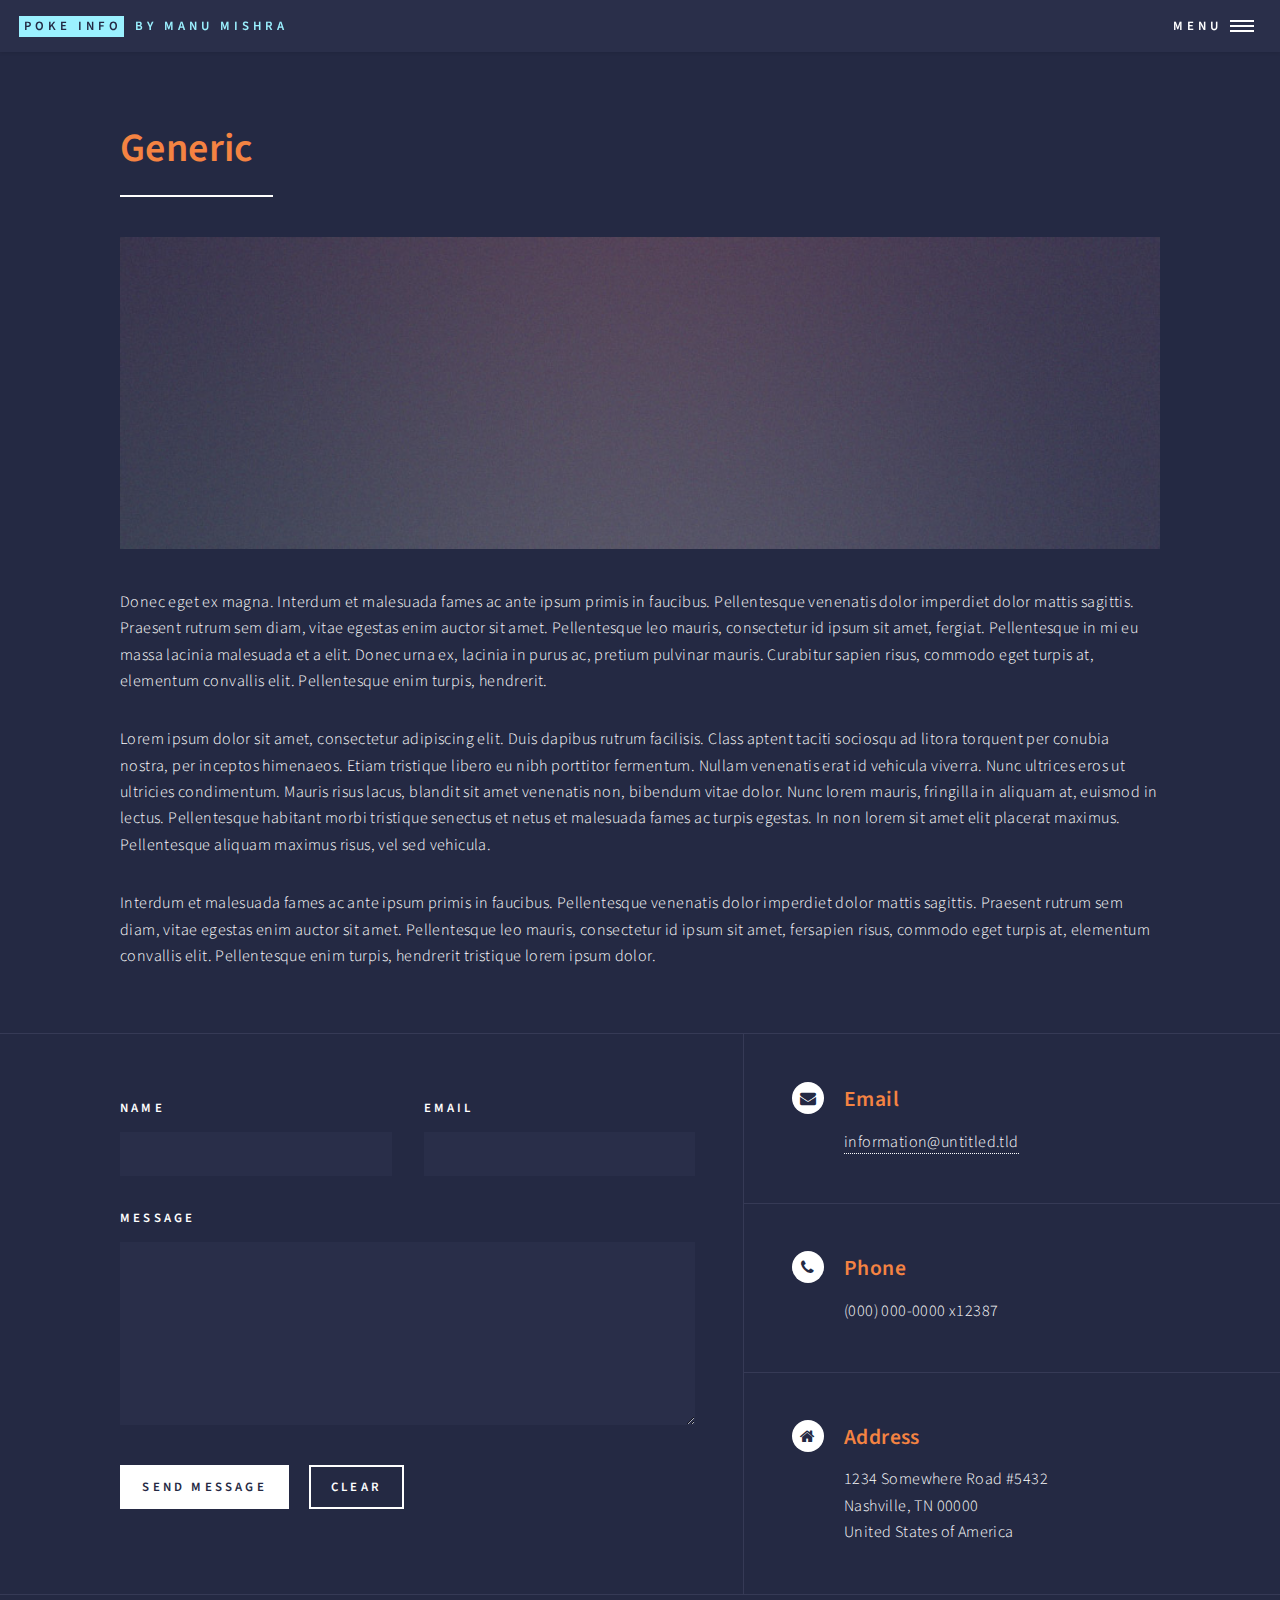
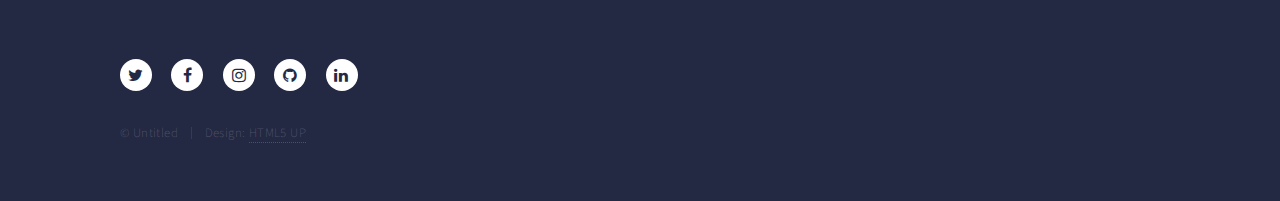
==== generic.html @ 034d0edd "first upload" ====
<!DOCTYPE HTML>
<!--
	Forty by HTML5 UP
	html5up.net | @ajlkn
	Free for personal and commercial use under the CCA 3.0 license (html5up.net/license)
-->
<html>
	<head>
		<title>Articuno - Poke Info by Manu Mishra</title>
		<meta charset="utf-8" />
		<meta name="viewport" content="width=device-width, initial-scale=1, user-scalable=no" />
		<!--[if lte IE 8]><script src="assets/js/ie/html5shiv.js"></script><![endif]-->
		<link rel="stylesheet" href="assets/css/main.css" />
		<!--[if lte IE 9]><link rel="stylesheet" href="assets/css/ie9.css" /><![endif]-->
		<!--[if lte IE 8]><link rel="stylesheet" href="assets/css/ie8.css" /><![endif]-->
	</head>
	<body>

		<!-- Wrapper -->
			<div id="wrapper">

				<!-- Header -->
					<header id="header">
						<a href="index.html" class="logo"><strong>Poke Info</strong> <span>by Manu Mishra</span></a>
						<nav>
							<a href="#menu">Menu</a>
						</nav>
					</header>

				<!-- Menu -->
					<nav id="menu">
						<ul class="links">
							<li><a href="index.html">Home</a></li>
							<li><a href="landing.html">Strength Facts and Abilities</a></li>
							<li><a href="generic.html">Articuno's Info</a></li>
							<li><a href="elements.html">Elements</a></li>
						</ul>
						<ul class="actions vertical">
							<li><a href="#" class="button special fit">Get Started</a></li>
							<li><a href="#" class="button fit">Log In</a></li>
						</ul>
					</nav>

				<!-- Main -->
					<div id="main" class="alt">

						<!-- One -->
							<section id="one">
								<div class="inner">
									<header class="major">
										<h1>Generic</h1>
									</header>
									<span class="image main"><img src="images/pic11.jpg" alt="" /></span>
									<p>Donec eget ex magna. Interdum et malesuada fames ac ante ipsum primis in faucibus. Pellentesque venenatis dolor imperdiet dolor mattis sagittis. Praesent rutrum sem diam, vitae egestas enim auctor sit amet. Pellentesque leo mauris, consectetur id ipsum sit amet, fergiat. Pellentesque in mi eu massa lacinia malesuada et a elit. Donec urna ex, lacinia in purus ac, pretium pulvinar mauris. Curabitur sapien risus, commodo eget turpis at, elementum convallis elit. Pellentesque enim turpis, hendrerit.</p>
									<p>Lorem ipsum dolor sit amet, consectetur adipiscing elit. Duis dapibus rutrum facilisis. Class aptent taciti sociosqu ad litora torquent per conubia nostra, per inceptos himenaeos. Etiam tristique libero eu nibh porttitor fermentum. Nullam venenatis erat id vehicula viverra. Nunc ultrices eros ut ultricies condimentum. Mauris risus lacus, blandit sit amet venenatis non, bibendum vitae dolor. Nunc lorem mauris, fringilla in aliquam at, euismod in lectus. Pellentesque habitant morbi tristique senectus et netus et malesuada fames ac turpis egestas. In non lorem sit amet elit placerat maximus. Pellentesque aliquam maximus risus, vel sed vehicula.</p>
									<p>Interdum et malesuada fames ac ante ipsum primis in faucibus. Pellentesque venenatis dolor imperdiet dolor mattis sagittis. Praesent rutrum sem diam, vitae egestas enim auctor sit amet. Pellentesque leo mauris, consectetur id ipsum sit amet, fersapien risus, commodo eget turpis at, elementum convallis elit. Pellentesque enim turpis, hendrerit tristique lorem ipsum dolor.</p>
								</div>
							</section>

					</div>

				<!-- Contact -->
					<section id="contact">
						<div class="inner">
							<section>
								<form method="post" action="#">
									<div class="field half first">
										<label for="name">Name</label>
										<input type="text" name="name" id="name" />
									</div>
									<div class="field half">
										<label for="email">Email</label>
										<input type="text" name="email" id="email" />
									</div>
									<div class="field">
										<label for="message">Message</label>
										<textarea name="message" id="message" rows="6"></textarea>
									</div>
									<ul class="actions">
										<li><input type="submit" value="Send Message" class="special" /></li>
										<li><input type="reset" value="Clear" /></li>
									</ul>
								</form>
							</section>
							<section class="split">
								<section>
									<div class="contact-method">
										<span class="icon alt fa-envelope"></span>
										<h3>Email</h3>
										<a href="#">information@untitled.tld</a>
									</div>
								</section>
								<section>
									<div class="contact-method">
										<span class="icon alt fa-phone"></span>
										<h3>Phone</h3>
										<span>(000) 000-0000 x12387</span>
									</div>
								</section>
								<section>
									<div class="contact-method">
										<span class="icon alt fa-home"></span>
										<h3>Address</h3>
										<span>1234 Somewhere Road #5432<br />
										Nashville, TN 00000<br />
										United States of America</span>
									</div>
								</section>
							</section>
						</div>
					</section>

				<!-- Footer -->
					<footer id="footer">
						<div class="inner">
							<ul class="icons">
								<li><a href="#" class="icon alt fa-twitter"><span class="label">Twitter</span></a></li>
								<li><a href="#" class="icon alt fa-facebook"><span class="label">Facebook</span></a></li>
								<li><a href="#" class="icon alt fa-instagram"><span class="label">Instagram</span></a></li>
								<li><a href="#" class="icon alt fa-github"><span class="label">GitHub</span></a></li>
								<li><a href="#" class="icon alt fa-linkedin"><span class="label">LinkedIn</span></a></li>
							</ul>
							<ul class="copyright">
								<li>&copy; Untitled</li><li>Design: <a href="https://html5up.net">HTML5 UP</a></li>
							</ul>
						</div>
					</footer>

			</div>

		<!-- Scripts -->
			<script src="assets/js/jquery.min.js"></script>
			<script src="assets/js/jquery.scrolly.min.js"></script>
			<script src="assets/js/jquery.scrollex.min.js"></script>
			<script src="assets/js/skel.min.js"></script>
			<script src="assets/js/util.js"></script>
			<!--[if lte IE 8]><script src="assets/js/ie/respond.min.js"></script><![endif]-->
			<script src="assets/js/main.js"></script>

	</body>
</html>
---- assets/css/main.css ----
@import url(font-awesome.min.css);
@import url("https://fonts.googleapis.com/css?family=Source+Sans+Pro:300,300italic,600,600italic");

@import url('https://fonts.googleapis.com/css?family=Lobster');


/*
	Forty by HTML5 UP
	html5up.net | @ajlkn
	Free for personal and commercial use under the CCA 3.0 license (html5up.net/license)
*/

/* Reset */

	html, body, div, span, applet, object, iframe, h1, h2, h3, h4, h5, h6, p, blockquote, pre, a, abbr, acronym, address, big, cite, code, del, dfn, em, img, ins, kbd, q, s, samp, small, strike, strong, sub, sup, tt, var, b, u, i, center, dl, dt, dd, ol, ul, li, fieldset, form, label, legend, table, caption, tbody, tfoot, thead, tr, th, td, article, aside, canvas, details, embed, figure, figcaption, footer, header, hgroup, menu, nav, output, ruby, section, summary, time, mark, audio, video {
		margin: 0;
		padding: 0;
		border: 0;
		font-size: 100%;
		font: inherit;
		vertical-align: baseline;
	}

	article, aside, details, figcaption, figure, footer, header, hgroup, menu, nav, section {
		display: block;
	}

	body {
		line-height: 1;
	}

	ol, ul {
		list-style: none;
	}

	blockquote, q {
		quotes: none;
	}

	blockquote:before, blockquote:after, q:before, q:after {
		content: '';
		content: none;
	}

	table {
		border-collapse: collapse;
		border-spacing: 0;
	}

	body {
		-webkit-text-size-adjust: none;
	}

/* Box Model */

	*, *:before, *:after {
		-moz-box-sizing: border-box;
		-webkit-box-sizing: border-box;
		box-sizing: border-box;
	}

/* Grid */

	.row {
		border-bottom: solid 1px transparent;
		-moz-box-sizing: border-box;
		-webkit-box-sizing: border-box;
		box-sizing: border-box;
	}

	.row > * {
		float: left;
		-moz-box-sizing: border-box;
		-webkit-box-sizing: border-box;
		box-sizing: border-box;
	}

	.row:after, .row:before {
		content: '';
		display: block;
		clear: both;
		height: 0;
	}

	.row.uniform > * > :first-child {
		margin-top: 0;
	}

	.row.uniform > * > :last-child {
		margin-bottom: 0;
	}

	.row.\30 \25 > * {
		padding: 0 0 0 0em;
	}

	.row.\30 \25 {
		margin: 0 0 -1px 0em;
	}

	.row.uniform.\30 \25 > * {
		padding: 0em 0 0 0em;
	}

	.row.uniform.\30 \25 {
		margin: 0em 0 -1px 0em;
	}

	.row > * {
		padding: 0 0 0 2em;
	}

	.row {
		margin: 0 0 -1px -2em;
	}

	.row.uniform > * {
		padding: 2em 0 0 2em;
	}

	.row.uniform {
		margin: -2em 0 -1px -2em;
	}

	.row.\32 00\25 > * {
		padding: 0 0 0 4em;
	}

	.row.\32 00\25 {
		margin: 0 0 -1px -4em;
	}

	.row.uniform.\32 00\25 > * {
		padding: 4em 0 0 4em;
	}

	.row.uniform.\32 00\25 {
		margin: -4em 0 -1px -4em;
	}

	.row.\31 50\25 > * {
		padding: 0 0 0 3em;
	}

	.row.\31 50\25 {
		margin: 0 0 -1px -3em;
	}

	.row.uniform.\31 50\25 > * {
		padding: 3em 0 0 3em;
	}

	.row.uniform.\31 50\25 {
		margin: -3em 0 -1px -3em;
	}

	.row.\35 0\25 > * {
		padding: 0 0 0 1em;
	}

	.row.\35 0\25 {
		margin: 0 0 -1px -1em;
	}

	.row.uniform.\35 0\25 > * {
		padding: 1em 0 0 1em;
	}

	.row.uniform.\35 0\25 {
		margin: -1em 0 -1px -1em;
	}

	.row.\32 5\25 > * {
		padding: 0 0 0 0.5em;
	}

	.row.\32 5\25 {
		margin: 0 0 -1px -0.5em;
	}

	.row.uniform.\32 5\25 > * {
		padding: 0.5em 0 0 0.5em;
	}

	.row.uniform.\32 5\25 {
		margin: -0.5em 0 -1px -0.5em;
	}

	.\31 2u, .\31 2u\24 {
		width: 100%;
		clear: none;
		margin-left: 0;
	}

	.\31 1u, .\31 1u\24 {
		width: 91.6666666667%;
		clear: none;
		margin-left: 0;
	}

	.\31 0u, .\31 0u\24 {
		width: 83.3333333333%;
		clear: none;
		margin-left: 0;
	}

	.\39 u, .\39 u\24 {
		width: 75%;
		clear: none;
		margin-left: 0;
	}

	.\38 u, .\38 u\24 {
		width: 66.6666666667%;
		clear: none;
		margin-left: 0;
	}

	.\37 u, .\37 u\24 {
		width: 58.3333333333%;
		clear: none;
		margin-left: 0;
	}

	.\36 u, .\36 u\24 {
		width: 50%;
		clear: none;
		margin-left: 0;
	}

	.\35 u, .\35 u\24 {
		width: 41.6666666667%;
		clear: none;
		margin-left: 0;
	}

	.\34 u, .\34 u\24 {
		width: 33.3333333333%;
		clear: none;
		margin-left: 0;
	}

	.\33 u, .\33 u\24 {
		width: 25%;
		clear: none;
		margin-left: 0;
	}

	.\32 u, .\32 u\24 {
		width: 16.6666666667%;
		clear: none;
		margin-left: 0;
	}

	.\31 u, .\31 u\24 {
		width: 8.3333333333%;
		clear: none;
		margin-left: 0;
	}

	.\31 2u\24 + *,
	.\31 1u\24 + *,
	.\31 0u\24 + *,
	.\39 u\24 + *,
	.\38 u\24 + *,
	.\37 u\24 + *,
	.\36 u\24 + *,
	.\35 u\24 + *,
	.\34 u\24 + *,
	.\33 u\24 + *,
	.\32 u\24 + *,
	.\31 u\24 + * {
		clear: left;
	}

	.\-11u {
		margin-left: 91.66667%;
	}

	.\-10u {
		margin-left: 83.33333%;
	}

	.\-9u {
		margin-left: 75%;
	}

	.\-8u {
		margin-left: 66.66667%;
	}

	.\-7u {
		margin-left: 58.33333%;
	}

	.\-6u {
		margin-left: 50%;
	}

	.\-5u {
		margin-left: 41.66667%;
	}

	.\-4u {
		margin-left: 33.33333%;
	}

	.\-3u {
		margin-left: 25%;
	}

	.\-2u {
		margin-left: 16.66667%;
	}

	.\-1u {
		margin-left: 8.33333%;
	}

	@media screen and (max-width: 1680px) {

		.row > * {
			padding: 0 0 0 2em;
		}

		.row {
			margin: 0 0 -1px -2em;
		}

		.row.uniform > * {
			padding: 2em 0 0 2em;
		}

		.row.uniform {
			margin: -2em 0 -1px -2em;
		}

		.row.\32 00\25 > * {
			padding: 0 0 0 4em;
		}

		.row.\32 00\25 {
			margin: 0 0 -1px -4em;
		}

		.row.uniform.\32 00\25 > * {
			padding: 4em 0 0 4em;
		}

		.row.uniform.\32 00\25 {
			margin: -4em 0 -1px -4em;
		}

		.row.\31 50\25 > * {
			padding: 0 0 0 3em;
		}

		.row.\31 50\25 {
			margin: 0 0 -1px -3em;
		}

		.row.uniform.\31 50\25 > * {
			padding: 3em 0 0 3em;
		}

		.row.uniform.\31 50\25 {
			margin: -3em 0 -1px -3em;
		}

		.row.\35 0\25 > * {
			padding: 0 0 0 1em;
		}

		.row.\35 0\25 {
			margin: 0 0 -1px -1em;
		}

		.row.uniform.\35 0\25 > * {
			padding: 1em 0 0 1em;
		}

		.row.uniform.\35 0\25 {
			margin: -1em 0 -1px -1em;
		}

		.row.\32 5\25 > * {
			padding: 0 0 0 0.5em;
		}

		.row.\32 5\25 {
			margin: 0 0 -1px -0.5em;
		}

		.row.uniform.\32 5\25 > * {
			padding: 0.5em 0 0 0.5em;
		}

		.row.uniform.\32 5\25 {
			margin: -0.5em 0 -1px -0.5em;
		}

		.\31 2u\28xlarge\29, .\31 2u\24\28xlarge\29 {
			width: 100%;
			clear: none;
			margin-left: 0;
		}

		.\31 1u\28xlarge\29, .\31 1u\24\28xlarge\29 {
			width: 91.6666666667%;
			clear: none;
			margin-left: 0;
		}

		.\31 0u\28xlarge\29, .\31 0u\24\28xlarge\29 {
			width: 83.3333333333%;
			clear: none;
			margin-left: 0;
		}

		.\39 u\28xlarge\29, .\39 u\24\28xlarge\29 {
			width: 75%;
			clear: none;
			margin-left: 0;
		}

		.\38 u\28xlarge\29, .\38 u\24\28xlarge\29 {
			width: 66.6666666667%;
			clear: none;
			margin-left: 0;
		}

		.\37 u\28xlarge\29, .\37 u\24\28xlarge\29 {
			width: 58.3333333333%;
			clear: none;
			margin-left: 0;
		}

		.\36 u\28xlarge\29, .\36 u\24\28xlarge\29 {
			width: 50%;
			clear: none;
			margin-left: 0;
		}

		.\35 u\28xlarge\29, .\35 u\24\28xlarge\29 {
			width: 41.6666666667%;
			clear: none;
			margin-left: 0;
		}

		.\34 u\28xlarge\29, .\34 u\24\28xlarge\29 {
			width: 33.3333333333%;
			clear: none;
			margin-left: 0;
		}

		.\33 u\28xlarge\29, .\33 u\24\28xlarge\29 {
			width: 25%;
			clear: none;
			margin-left: 0;
		}

		.\32 u\28xlarge\29, .\32 u\24\28xlarge\29 {
			width: 16.6666666667%;
			clear: none;
			margin-left: 0;
		}

		.\31 u\28xlarge\29, .\31 u\24\28xlarge\29 {
			width: 8.3333333333%;
			clear: none;
			margin-left: 0;
		}

		.\31 2u\24\28xlarge\29 + *,
		.\31 1u\24\28xlarge\29 + *,
		.\31 0u\24\28xlarge\29 + *,
		.\39 u\24\28xlarge\29 + *,
		.\38 u\24\28xlarge\29 + *,
		.\37 u\24\28xlarge\29 + *,
		.\36 u\24\28xlarge\29 + *,
		.\35 u\24\28xlarge\29 + *,
		.\34 u\24\28xlarge\29 + *,
		.\33 u\24\28xlarge\29 + *,
		.\32 u\24\28xlarge\29 + *,
		.\31 u\24\28xlarge\29 + * {
			clear: left;
		}

		.\-11u\28xlarge\29 {
			margin-left: 91.66667%;
		}

		.\-10u\28xlarge\29 {
			margin-left: 83.33333%;
		}

		.\-9u\28xlarge\29 {
			margin-left: 75%;
		}

		.\-8u\28xlarge\29 {
			margin-left: 66.66667%;
		}

		.\-7u\28xlarge\29 {
			margin-left: 58.33333%;
		}

		.\-6u\28xlarge\29 {
			margin-left: 50%;
		}

		.\-5u\28xlarge\29 {
			margin-left: 41.66667%;
		}

		.\-4u\28xlarge\29 {
			margin-left: 33.33333%;
		}

		.\-3u\28xlarge\29 {
			margin-left: 25%;
		}

		.\-2u\28xlarge\29 {
			margin-left: 16.66667%;
		}

		.\-1u\28xlarge\29 {
			margin-left: 8.33333%;
		}

	}

	@media screen and (max-width: 1280px) {

		.row > * {
			padding: 0 0 0 1.5em;
		}

		.row {
			margin: 0 0 -1px -1.5em;
		}

		.row.uniform > * {
			padding: 1.5em 0 0 1.5em;
		}

		.row.uniform {
			margin: -1.5em 0 -1px -1.5em;
		}

		.row.\32 00\25 > * {
			padding: 0 0 0 3em;
		}

		.row.\32 00\25 {
			margin: 0 0 -1px -3em;
		}

		.row.uniform.\32 00\25 > * {
			padding: 3em 0 0 3em;
		}

		.row.uniform.\32 00\25 {
			margin: -3em 0 -1px -3em;
		}

		.row.\31 50\25 > * {
			padding: 0 0 0 2.25em;
		}

		.row.\31 50\25 {
			margin: 0 0 -1px -2.25em;
		}

		.row.uniform.\31 50\25 > * {
			padding: 2.25em 0 0 2.25em;
		}

		.row.uniform.\31 50\25 {
			margin: -2.25em 0 -1px -2.25em;
		}

		.row.\35 0\25 > * {
			padding: 0 0 0 0.75em;
		}

		.row.\35 0\25 {
			margin: 0 0 -1px -0.75em;
		}

		.row.uniform.\35 0\25 > * {
			padding: 0.75em 0 0 0.75em;
		}

		.row.uniform.\35 0\25 {
			margin: -0.75em 0 -1px -0.75em;
		}

		.row.\32 5\25 > * {
			padding: 0 0 0 0.375em;
		}

		.row.\32 5\25 {
			margin: 0 0 -1px -0.375em;
		}

		.row.uniform.\32 5\25 > * {
			padding: 0.375em 0 0 0.375em;
		}

		.row.uniform.\32 5\25 {
			margin: -0.375em 0 -1px -0.375em;
		}

		.\31 2u\28large\29, .\31 2u\24\28large\29 {
			width: 100%;
			clear: none;
			margin-left: 0;
		}

		.\31 1u\28large\29, .\31 1u\24\28large\29 {
			width: 91.6666666667%;
			clear: none;
			margin-left: 0;
		}

		.\31 0u\28large\29, .\31 0u\24\28large\29 {
			width: 83.3333333333%;
			clear: none;
			margin-left: 0;
		}

		.\39 u\28large\29, .\39 u\24\28large\29 {
			width: 75%;
			clear: none;
			margin-left: 0;
		}

		.\38 u\28large\29, .\38 u\24\28large\29 {
			width: 66.6666666667%;
			clear: none;
			margin-left: 0;
		}

		.\37 u\28large\29, .\37 u\24\28large\29 {
			width: 58.3333333333%;
			clear: none;
			margin-left: 0;
		}

		.\36 u\28large\29, .\36 u\24\28large\29 {
			width: 50%;
			clear: none;
			margin-left: 0;
		}

		.\35 u\28large\29, .\35 u\24\28large\29 {
			width: 41.6666666667%;
			clear: none;
			margin-left: 0;
		}

		.\34 u\28large\29, .\34 u\24\28large\29 {
			width: 33.3333333333%;
			clear: none;
			margin-left: 0;
		}

		.\33 u\28large\29, .\33 u\24\28large\29 {
			width: 25%;
			clear: none;
			margin-left: 0;
		}

		.\32 u\28large\29, .\32 u\24\28large\29 {
			width: 16.6666666667%;
			clear: none;
			margin-left: 0;
		}

		.\31 u\28large\29, .\31 u\24\28large\29 {
			width: 8.3333333333%;
			clear: none;
			margin-left: 0;
		}

		.\31 2u\24\28large\29 + *,
		.\31 1u\24\28large\29 + *,
		.\31 0u\24\28large\29 + *,
		.\39 u\24\28large\29 + *,
		.\38 u\24\28large\29 + *,
		.\37 u\24\28large\29 + *,
		.\36 u\24\28large\29 + *,
		.\35 u\24\28large\29 + *,
		.\34 u\24\28large\29 + *,
		.\33 u\24\28large\29 + *,
		.\32 u\24\28large\29 + *,
		.\31 u\24\28large\29 + * {
			clear: left;
		}

		.\-11u\28large\29 {
			margin-left: 91.66667%;
		}

		.\-10u\28large\29 {
			margin-left: 83.33333%;
		}

		.\-9u\28large\29 {
			margin-left: 75%;
		}

		.\-8u\28large\29 {
			margin-left: 66.66667%;
		}

		.\-7u\28large\29 {
			margin-left: 58.33333%;
		}

		.\-6u\28large\29 {
			margin-left: 50%;
		}

		.\-5u\28large\29 {
			margin-left: 41.66667%;
		}

		.\-4u\28large\29 {
			margin-left: 33.33333%;
		}

		.\-3u\28large\29 {
			margin-left: 25%;
		}

		.\-2u\28large\29 {
			margin-left: 16.66667%;
		}

		.\-1u\28large\29 {
			margin-left: 8.33333%;
		}

	}

	@media screen and (max-width: 980px) {

		.row > * {
			padding: 0 0 0 1.5em;
		}

		.row {
			margin: 0 0 -1px -1.5em;
		}

		.row.uniform > * {
			padding: 1.5em 0 0 1.5em;
		}

		.row.uniform {
			margin: -1.5em 0 -1px -1.5em;
		}

		.row.\32 00\25 > * {
			padding: 0 0 0 3em;
		}

		.row.\32 00\25 {
			margin: 0 0 -1px -3em;
		}

		.row.uniform.\32 00\25 > * {
			padding: 3em 0 0 3em;
		}

		.row.uniform.\32 00\25 {
			margin: -3em 0 -1px -3em;
		}

		.row.\31 50\25 > * {
			padding: 0 0 0 2.25em;
		}

		.row.\31 50\25 {
			margin: 0 0 -1px -2.25em;
		}

		.row.uniform.\31 50\25 > * {
			padding: 2.25em 0 0 2.25em;
		}

		.row.uniform.\31 50\25 {
			margin: -2.25em 0 -1px -2.25em;
		}

		.row.\35 0\25 > * {
			padding: 0 0 0 0.75em;
		}

		.row.\35 0\25 {
			margin: 0 0 -1px -0.75em;
		}

		.row.uniform.\35 0\25 > * {
			padding: 0.75em 0 0 0.75em;
		}

		.row.uniform.\35 0\25 {
			margin: -0.75em 0 -1px -0.75em;
		}

		.row.\32 5\25 > * {
			padding: 0 0 0 0.375em;
		}

		.row.\32 5\25 {
			margin: 0 0 -1px -0.375em;
		}

		.row.uniform.\32 5\25 > * {
			padding: 0.375em 0 0 0.375em;
		}

		.row.uniform.\32 5\25 {
			margin: -0.375em 0 -1px -0.375em;
		}

		.\31 2u\28medium\29, .\31 2u\24\28medium\29 {
			width: 100%;
			clear: none;
			margin-left: 0;
		}

		.\31 1u\28medium\29, .\31 1u\24\28medium\29 {
			width: 91.6666666667%;
			clear: none;
			margin-left: 0;
		}

		.\31 0u\28medium\29, .\31 0u\24\28medium\29 {
			width: 83.3333333333%;
			clear: none;
			margin-left: 0;
		}

		.\39 u\28medium\29, .\39 u\24\28medium\29 {
			width: 75%;
			clear: none;
			margin-left: 0;
		}

		.\38 u\28medium\29, .\38 u\24\28medium\29 {
			width: 66.6666666667%;
			clear: none;
			margin-left: 0;
		}

		.\37 u\28medium\29, .\37 u\24\28medium\29 {
			width: 58.3333333333%;
			clear: none;
			margin-left: 0;
		}

		.\36 u\28medium\29, .\36 u\24\28medium\29 {
			width: 50%;
			clear: none;
			margin-left: 0;
		}

		.\35 u\28medium\29, .\35 u\24\28medium\29 {
			width: 41.6666666667%;
			clear: none;
			margin-left: 0;
		}

		.\34 u\28medium\29, .\34 u\24\28medium\29 {
			width: 33.3333333333%;
			clear: none;
			margin-left: 0;
		}

		.\33 u\28medium\29, .\33 u\24\28medium\29 {
			width: 25%;
			clear: none;
			margin-left: 0;
		}

		.\32 u\28medium\29, .\32 u\24\28medium\29 {
			width: 16.6666666667%;
			clear: none;
			margin-left: 0;
		}

		.\31 u\28medium\29, .\31 u\24\28medium\29 {
			width: 8.3333333333%;
			clear: none;
			margin-left: 0;
		}

		.\31 2u\24\28medium\29 + *,
		.\31 1u\24\28medium\29 + *,
		.\31 0u\24\28medium\29 + *,
		.\39 u\24\28medium\29 + *,
		.\38 u\24\28medium\29 + *,
		.\37 u\24\28medium\29 + *,
		.\36 u\24\28medium\29 + *,
		.\35 u\24\28medium\29 + *,
		.\34 u\24\28medium\29 + *,
		.\33 u\24\28medium\29 + *,
		.\32 u\24\28medium\29 + *,
		.\31 u\24\28medium\29 + * {
			clear: left;
		}

		.\-11u\28medium\29 {
			margin-left: 91.66667%;
		}

		.\-10u\28medium\29 {
			margin-left: 83.33333%;
		}

		.\-9u\28medium\29 {
			margin-left: 75%;
		}

		.\-8u\28medium\29 {
			margin-left: 66.66667%;
		}

		.\-7u\28medium\29 {
			margin-left: 58.33333%;
		}

		.\-6u\28medium\29 {
			margin-left: 50%;
		}

		.\-5u\28medium\29 {
			margin-left: 41.66667%;
		}

		.\-4u\28medium\29 {
			margin-left: 33.33333%;
		}

		.\-3u\28medium\29 {
			margin-left: 25%;
		}

		.\-2u\28medium\29 {
			margin-left: 16.66667%;
		}

		.\-1u\28medium\29 {
			margin-left: 8.33333%;
		}

	}

	@media screen and (max-width: 736px) {

		.row > * {
			padding: 0 0 0 1.25em;
		}

		.row {
			margin: 0 0 -1px -1.25em;
		}

		.row.uniform > * {
			padding: 1.25em 0 0 1.25em;
		}

		.row.uniform {
			margin: -1.25em 0 -1px -1.25em;
		}

		.row.\32 00\25 > * {
			padding: 0 0 0 2.5em;
		}

		.row.\32 00\25 {
			margin: 0 0 -1px -2.5em;
		}

		.row.uniform.\32 00\25 > * {
			padding: 2.5em 0 0 2.5em;
		}

		.row.uniform.\32 00\25 {
			margin: -2.5em 0 -1px -2.5em;
		}

		.row.\31 50\25 > * {
			padding: 0 0 0 1.875em;
		}

		.row.\31 50\25 {
			margin: 0 0 -1px -1.875em;
		}

		.row.uniform.\31 50\25 > * {
			padding: 1.875em 0 0 1.875em;
		}

		.row.uniform.\31 50\25 {
			margin: -1.875em 0 -1px -1.875em;
		}

		.row.\35 0\25 > * {
			padding: 0 0 0 0.625em;
		}

		.row.\35 0\25 {
			margin: 0 0 -1px -0.625em;
		}

		.row.uniform.\35 0\25 > * {
			padding: 0.625em 0 0 0.625em;
		}

		.row.uniform.\35 0\25 {
			margin: -0.625em 0 -1px -0.625em;
		}

		.row.\32 5\25 > * {
			padding: 0 0 0 0.3125em;
		}

		.row.\32 5\25 {
			margin: 0 0 -1px -0.3125em;
		}

		.row.uniform.\32 5\25 > * {
			padding: 0.3125em 0 0 0.3125em;
		}

		.row.uniform.\32 5\25 {
			margin: -0.3125em 0 -1px -0.3125em;
		}

		.\31 2u\28small\29, .\31 2u\24\28small\29 {
			width: 100%;
			clear: none;
			margin-left: 0;
		}

		.\31 1u\28small\29, .\31 1u\24\28small\29 {
			width: 91.6666666667%;
			clear: none;
			margin-left: 0;
		}

		.\31 0u\28small\29, .\31 0u\24\28small\29 {
			width: 83.3333333333%;
			clear: none;
			margin-left: 0;
		}

		.\39 u\28small\29, .\39 u\24\28small\29 {
			width: 75%;
			clear: none;
			margin-left: 0;
		}

		.\38 u\28small\29, .\38 u\24\28small\29 {
			width: 66.6666666667%;
			clear: none;
			margin-left: 0;
		}

		.\37 u\28small\29, .\37 u\24\28small\29 {
			width: 58.3333333333%;
			clear: none;
			margin-left: 0;
		}

		.\36 u\28small\29, .\36 u\24\28small\29 {
			width: 50%;
			clear: none;
			margin-left: 0;
		}

		.\35 u\28small\29, .\35 u\24\28small\29 {
			width: 41.6666666667%;
			clear: none;
			margin-left: 0;
		}

		.\34 u\28small\29, .\34 u\24\28small\29 {
			width: 33.3333333333%;
			clear: none;
			margin-left: 0;
		}

		.\33 u\28small\29, .\33 u\24\28small\29 {
			width: 25%;
			clear: none;
			margin-left: 0;
		}

		.\32 u\28small\29, .\32 u\24\28small\29 {
			width: 16.6666666667%;
			clear: none;
			margin-left: 0;
		}

		.\31 u\28small\29, .\31 u\24\28small\29 {
			width: 8.3333333333%;
			clear: none;
			margin-left: 0;
		}

		.\31 2u\24\28small\29 + *,
		.\31 1u\24\28small\29 + *,
		.\31 0u\24\28small\29 + *,
		.\39 u\24\28small\29 + *,
		.\38 u\24\28small\29 + *,
		.\37 u\24\28small\29 + *,
		.\36 u\24\28small\29 + *,
		.\35 u\24\28small\29 + *,
		.\34 u\24\28small\29 + *,
		.\33 u\24\28small\29 + *,
		.\32 u\24\28small\29 + *,
		.\31 u\24\28small\29 + * {
			clear: left;
		}

		.\-11u\28small\29 {
			margin-left: 91.66667%;
		}

		.\-10u\28small\29 {
			margin-left: 83.33333%;
		}

		.\-9u\28small\29 {
			margin-left: 75%;
		}

		.\-8u\28small\29 {
			margin-left: 66.66667%;
		}

		.\-7u\28small\29 {
			margin-left: 58.33333%;
		}

		.\-6u\28small\29 {
			margin-left: 50%;
		}

		.\-5u\28small\29 {
			margin-left: 41.66667%;
		}

		.\-4u\28small\29 {
			margin-left: 33.33333%;
		}

		.\-3u\28small\29 {
			margin-left: 25%;
		}

		.\-2u\28small\29 {
			margin-left: 16.66667%;
		}

		.\-1u\28small\29 {
			margin-left: 8.33333%;
		}

	}

	@media screen and (max-width: 480px) {

		.row > * {
			padding: 0 0 0 1.25em;
		}

		.row {
			margin: 0 0 -1px -1.25em;
		}

		.row.uniform > * {
			padding: 1.25em 0 0 1.25em;
		}

		.row.uniform {
			margin: -1.25em 0 -1px -1.25em;
		}

		.row.\32 00\25 > * {
			padding: 0 0 0 2.5em;
		}

		.row.\32 00\25 {
			margin: 0 0 -1px -2.5em;
		}

		.row.uniform.\32 00\25 > * {
			padding: 2.5em 0 0 2.5em;
		}

		.row.uniform.\32 00\25 {
			margin: -2.5em 0 -1px -2.5em;
		}

		.row.\31 50\25 > * {
			padding: 0 0 0 1.875em;
		}

		.row.\31 50\25 {
			margin: 0 0 -1px -1.875em;
		}

		.row.uniform.\31 50\25 > * {
			padding: 1.875em 0 0 1.875em;
		}

		.row.uniform.\31 50\25 {
			margin: -1.875em 0 -1px -1.875em;
		}

		.row.\35 0\25 > * {
			padding: 0 0 0 0.625em;
		}

		.row.\35 0\25 {
			margin: 0 0 -1px -0.625em;
		}

		.row.uniform.\35 0\25 > * {
			padding: 0.625em 0 0 0.625em;
		}

		.row.uniform.\35 0\25 {
			margin: -0.625em 0 -1px -0.625em;
		}

		.row.\32 5\25 > * {
			padding: 0 0 0 0.3125em;
		}

		.row.\32 5\25 {
			margin: 0 0 -1px -0.3125em;
		}

		.row.uniform.\32 5\25 > * {
			padding: 0.3125em 0 0 0.3125em;
		}

		.row.uniform.\32 5\25 {
			margin: -0.3125em 0 -1px -0.3125em;
		}

		.\31 2u\28xsmall\29, .\31 2u\24\28xsmall\29 {
			width: 100%;
			clear: none;
			margin-left: 0;
		}

		.\31 1u\28xsmall\29, .\31 1u\24\28xsmall\29 {
			width: 91.6666666667%;
			clear: none;
			margin-left: 0;
		}

		.\31 0u\28xsmall\29, .\31 0u\24\28xsmall\29 {
			width: 83.3333333333%;
			clear: none;
			margin-left: 0;
		}

		.\39 u\28xsmall\29, .\39 u\24\28xsmall\29 {
			width: 75%;
			clear: none;
			margin-left: 0;
		}

		.\38 u\28xsmall\29, .\38 u\24\28xsmall\29 {
			width: 66.6666666667%;
			clear: none;
			margin-left: 0;
		}

		.\37 u\28xsmall\29, .\37 u\24\28xsmall\29 {
			width: 58.3333333333%;
			clear: none;
			margin-left: 0;
		}

		.\36 u\28xsmall\29, .\36 u\24\28xsmall\29 {
			width: 50%;
			clear: none;
			margin-left: 0;
		}

		.\35 u\28xsmall\29, .\35 u\24\28xsmall\29 {
			width: 41.6666666667%;
			clear: none;
			margin-left: 0;
		}

		.\34 u\28xsmall\29, .\34 u\24\28xsmall\29 {
			width: 33.3333333333%;
			clear: none;
			margin-left: 0;
		}

		.\33 u\28xsmall\29, .\33 u\24\28xsmall\29 {
			width: 25%;
			clear: none;
			margin-left: 0;
		}

		.\32 u\28xsmall\29, .\32 u\24\28xsmall\29 {
			width: 16.6666666667%;
			clear: none;
			margin-left: 0;
		}

		.\31 u\28xsmall\29, .\31 u\24\28xsmall\29 {
			width: 8.3333333333%;
			clear: none;
			margin-left: 0;
		}

		.\31 2u\24\28xsmall\29 + *,
		.\31 1u\24\28xsmall\29 + *,
		.\31 0u\24\28xsmall\29 + *,
		.\39 u\24\28xsmall\29 + *,
		.\38 u\24\28xsmall\29 + *,
		.\37 u\24\28xsmall\29 + *,
		.\36 u\24\28xsmall\29 + *,
		.\35 u\24\28xsmall\29 + *,
		.\34 u\24\28xsmall\29 + *,
		.\33 u\24\28xsmall\29 + *,
		.\32 u\24\28xsmall\29 + *,
		.\31 u\24\28xsmall\29 + * {
			clear: left;
		}

		.\-11u\28xsmall\29 {
			margin-left: 91.66667%;
		}

		.\-10u\28xsmall\29 {
			margin-left: 83.33333%;
		}

		.\-9u\28xsmall\29 {
			margin-left: 75%;
		}

		.\-8u\28xsmall\29 {
			margin-left: 66.66667%;
		}

		.\-7u\28xsmall\29 {
			margin-left: 58.33333%;
		}

		.\-6u\28xsmall\29 {
			margin-left: 50%;
		}

		.\-5u\28xsmall\29 {
			margin-left: 41.66667%;
		}

		.\-4u\28xsmall\29 {
			margin-left: 33.33333%;
		}

		.\-3u\28xsmall\29 {
			margin-left: 25%;
		}

		.\-2u\28xsmall\29 {
			margin-left: 16.66667%;
		}

		.\-1u\28xsmall\29 {
			margin-left: 8.33333%;
		}

	}

	@media screen and (max-width: 360px) {

		.row > * {
			padding: 0 0 0 1.25em;
		}

		.row {
			margin: 0 0 -1px -1.25em;
		}

		.row.uniform > * {
			padding: 1.25em 0 0 1.25em;
		}

		.row.uniform {
			margin: -1.25em 0 -1px -1.25em;
		}

		.row.\32 00\25 > * {
			padding: 0 0 0 2.5em;
		}

		.row.\32 00\25 {
			margin: 0 0 -1px -2.5em;
		}

		.row.uniform.\32 00\25 > * {
			padding: 2.5em 0 0 2.5em;
		}

		.row.uniform.\32 00\25 {
			margin: -2.5em 0 -1px -2.5em;
		}

		.row.\31 50\25 > * {
			padding: 0 0 0 1.875em;
		}

		.row.\31 50\25 {
			margin: 0 0 -1px -1.875em;
		}

		.row.uniform.\31 50\25 > * {
			padding: 1.875em 0 0 1.875em;
		}

		.row.uniform.\31 50\25 {
			margin: -1.875em 0 -1px -1.875em;
		}

		.row.\35 0\25 > * {
			padding: 0 0 0 0.625em;
		}

		.row.\35 0\25 {
			margin: 0 0 -1px -0.625em;
		}

		.row.uniform.\35 0\25 > * {
			padding: 0.625em 0 0 0.625em;
		}

		.row.uniform.\35 0\25 {
			margin: -0.625em 0 -1px -0.625em;
		}

		.row.\32 5\25 > * {
			padding: 0 0 0 0.3125em;
		}

		.row.\32 5\25 {
			margin: 0 0 -1px -0.3125em;
		}

		.row.uniform.\32 5\25 > * {
			padding: 0.3125em 0 0 0.3125em;
		}

		.row.uniform.\32 5\25 {
			margin: -0.3125em 0 -1px -0.3125em;
		}

		.\31 2u\28xxsmall\29, .\31 2u\24\28xxsmall\29 {
			width: 100%;
			clear: none;
			margin-left: 0;
		}

		.\31 1u\28xxsmall\29, .\31 1u\24\28xxsmall\29 {
			width: 91.6666666667%;
			clear: none;
			margin-left: 0;
		}

		.\31 0u\28xxsmall\29, .\31 0u\24\28xxsmall\29 {
			width: 83.3333333333%;
			clear: none;
			margin-left: 0;
		}

		.\39 u\28xxsmall\29, .\39 u\24\28xxsmall\29 {
			width: 75%;
			clear: none;
			margin-left: 0;
		}

		.\38 u\28xxsmall\29, .\38 u\24\28xxsmall\29 {
			width: 66.6666666667%;
			clear: none;
			margin-left: 0;
		}

		.\37 u\28xxsmall\29, .\37 u\24\28xxsmall\29 {
			width: 58.3333333333%;
			clear: none;
			margin-left: 0;
		}

		.\36 u\28xxsmall\29, .\36 u\24\28xxsmall\29 {
			width: 50%;
			clear: none;
			margin-left: 0;
		}

		.\35 u\28xxsmall\29, .\35 u\24\28xxsmall\29 {
			width: 41.6666666667%;
			clear: none;
			margin-left: 0;
		}

		.\34 u\28xxsmall\29, .\34 u\24\28xxsmall\29 {
			width: 33.3333333333%;
			clear: none;
			margin-left: 0;
		}

		.\33 u\28xxsmall\29, .\33 u\24\28xxsmall\29 {
			width: 25%;
			clear: none;
			margin-left: 0;
		}

		.\32 u\28xxsmall\29, .\32 u\24\28xxsmall\29 {
			width: 16.6666666667%;
			clear: none;
			margin-left: 0;
		}

		.\31 u\28xxsmall\29, .\31 u\24\28xxsmall\29 {
			width: 8.3333333333%;
			clear: none;
			margin-left: 0;
		}

		.\31 2u\24\28xxsmall\29 + *,
		.\31 1u\24\28xxsmall\29 + *,
		.\31 0u\24\28xxsmall\29 + *,
		.\39 u\24\28xxsmall\29 + *,
		.\38 u\24\28xxsmall\29 + *,
		.\37 u\24\28xxsmall\29 + *,
		.\36 u\24\28xxsmall\29 + *,
		.\35 u\24\28xxsmall\29 + *,
		.\34 u\24\28xxsmall\29 + *,
		.\33 u\24\28xxsmall\29 + *,
		.\32 u\24\28xxsmall\29 + *,
		.\31 u\24\28xxsmall\29 + * {
			clear: left;
		}

		.\-11u\28xxsmall\29 {
			margin-left: 91.66667%;
		}

		.\-10u\28xxsmall\29 {
			margin-left: 83.33333%;
		}

		.\-9u\28xxsmall\29 {
			margin-left: 75%;
		}

		.\-8u\28xxsmall\29 {
			margin-left: 66.66667%;
		}

		.\-7u\28xxsmall\29 {
			margin-left: 58.33333%;
		}

		.\-6u\28xxsmall\29 {
			margin-left: 50%;
		}

		.\-5u\28xxsmall\29 {
			margin-left: 41.66667%;
		}

		.\-4u\28xxsmall\29 {
			margin-left: 33.33333%;
		}

		.\-3u\28xxsmall\29 {
			margin-left: 25%;
		}

		.\-2u\28xxsmall\29 {
			margin-left: 16.66667%;
		}

		.\-1u\28xxsmall\29 {
			margin-left: 8.33333%;
		}

	}

/* Basic */

	@-ms-viewport {
		width: device-width;
	}

	body {
		-ms-overflow-style: scrollbar;
	}

	@media screen and (max-width: 480px) {

		html, body {
			min-width: 320px;
		}

	}

	body {
		background: #242943;
	}

		body.is-loading *, body.is-loading *:before, body.is-loading *:after {
			-moz-animation: none !important;
			-webkit-animation: none !important;
			-ms-animation: none !important;
			animation: none !important;
			-moz-transition: none !important;
			-webkit-transition: none !important;
			-ms-transition: none !important;
			transition: none !important;
		}

/* Type */

	body, input, select, textarea {
		color: #ffffff;
		font-family: "Source Sans Pro", Helvetica, sans-serif;
		font-size: 17pt;
		font-weight: 300;
		letter-spacing: 0.025em;
		line-height: 1.65;
	}

		@media screen and (max-width: 1680px) {

			body, input, select, textarea {
				font-size: 14pt;
			}

		}

		@media screen and (max-width: 1280px) {

			body, input, select, textarea {
				font-size: 12pt;
			}

		}

		@media screen and (max-width: 360px) {

			body, input, select, textarea {
				font-size: 11pt;
			}

		}

	a {
		-moz-transition: color 0.2s ease-in-out, border-bottom-color 0.2s ease-in-out;
		-webkit-transition: color 0.2s ease-in-out, border-bottom-color 0.2s ease-in-out;
		-ms-transition: color 0.2s ease-in-out, border-bottom-color 0.2s ease-in-out;
		transition: color 0.2s ease-in-out, border-bottom-color 0.2s ease-in-out;
		border-bottom: dotted 1px;
		color: inherit;
		text-decoration: none;
	}

		a:hover {
			border-bottom-color: transparent;
			color: #9bf1ff !important;
		}

		a:active {
			color: #53e3fb !important;
		}

	strong, b {
		 backgroud color: orange;
		
		font-weight: 600;
	}

	em, i {
		font-style: italic;
	}

	p {
		margin: 0 0 2em 0;
	}

	h1, h2, h3, h4, h5, h6 {
		color: #f48342;
		font-weight: 600;
		line-height: 1.65;
		margin: 0 0 1em 0;
	}

		h1 a, h2 a, h3 a, h4 a, h5 a, h6 a {
			color: inherit;
			border-bottom: 0;
		}

	h1 {
		font-size: 2.5em;
	}

	h2 {
		font-size: 1.75em;
	}

	h3 {
		font-size: 1.35em;
	}

	h4 {
		font-size: 1.1em;
	}

	h5 {
		font-size: 0.9em;
	}

	h6 {
		font-size: 0.7em;
	}

	@media screen and (max-width: 736px) {

		h1 {
			font-size: 2em;
		}

		h2 {
			font-size: 1.5em;
		}

		h3 {
			font-size: 1.25em;
		}

	}

	sub {
		font-size: 0.8em;
		position: relative;
		top: 0.5em;
	}

	sup {
		font-size: 0.8em;
		position: relative;
		top: -0.5em;
	}

	blockquote {
		border-left: solid 4px rgba(212, 212, 255, 0.1);
		font-style: italic;
		margin: 0 0 2em 0;
		padding: 0.5em 0 0.5em 2em;
	}

	code {
		background: rgba(212, 212, 255, 0.035);
		font-family: "Courier New", monospace;
		font-size: 0.9em;
		margin: 0 0.25em;
		padding: 0.25em 0.65em;
	}

	pre {
		-webkit-overflow-scrolling: touch;
		font-family: "Courier New", monospace;
		font-size: 0.9em;
		margin: 0 0 2em 0;
	}

		pre code {
			display: block;
			line-height: 1.75;
			padding: 1em 1.5em;
			overflow-x: auto;
		}

	hr {
		border: 0;
		border-bottom: solid 1px rgba(212, 212, 255, 0.1);
		margin: 2em 0;
	}

		hr.major {
			margin: 3em 0;
		}

	.align-left {
		text-align: left;
	}

	.align-center {
		text-align: center;
	}

	.align-right {
		text-align: right;
	}

/* Section/Article */

	section.special, article.special {
		text-align: center;
	}

	header.major {
		width: -moz-max-content;
		width: -webkit-max-content;
		width: -ms-max-content;
		width: max-content;
		margin-bottom: 2em;
	}

		header.major > :first-child {
			margin-bottom: 0;
			width: calc(100% + 0.5em);
		}

			header.major > :first-child:after {
				content: '';
				background-color: #ffffff;
				display: block;
				height: 2px;
				margin: 0.325em 0 0.5em 0;
				width: 100%;
			}

		header.major > p {
			font-size: 0.7em;
			font-weight: 600;
			letter-spacing: 0.25em;
			margin-bottom: 0;
			text-transform: uppercase;
		}

		body.is-ie header.major > :first-child:after {
			max-width: 9em;
		}

		body.is-ie header.major > h1:after {
			max-width: 100% !important;
		}

	@media screen and (max-width: 736px) {

		header.major > p br {
			display: none;
		}

	}

/* Form */

	form {
		margin: 0 0 2em 0;
	}

		form .field {
			margin: 0 0 2em 0;
		}

			form .field.half {
				width: 50%;
				float: left;
				padding: 0 0 0 1em;
			}

				form .field.half.first {
					padding: 0 1em 0 0;
				}

		form > .actions {
			margin: 2.5em 0 0 0 !important;
		}

		@media screen and (max-width: 736px) {

			form .field {
				margin: 0 0 1.5em 0;
			}

				form .field.half {
					padding: 0 0 0 0.75em;
				}

					form .field.half.first {
						padding: 0 0.75em 0 0;
					}

			form > .actions {
				margin: 2em 0 0 0 !important;
			}

		}

		@media screen and (max-width: 480px) {

			form .field.half {
				width: 100%;
				float: none;
				padding: 0;
			}

				form .field.half.first {
					padding: 0;
				}

		}

	label {
		color: #ffffff;
		display: block;
		font-size: 0.8em;
		font-weight: 600;
		letter-spacing: 0.25em;
		margin: 0 0 1em 0;
		text-transform: uppercase;
	}

	input[type="text"],
	input[type="password"],
	input[type="email"],
	input[type="tel"],
	select,
	textarea {
		-moz-appearance: none;
		-webkit-appearance: none;
		-ms-appearance: none;
		appearance: none;
		background: rgba(212, 212, 255, 0.035);
		border: none;
		border-radius: 0;
		color: inherit;
		display: block;
		outline: 0;
		padding: 0 1em;
		text-decoration: none;
		width: 100%;
	}

		input[type="text"]:invalid,
		input[type="password"]:invalid,
		input[type="email"]:invalid,
		input[type="tel"]:invalid,
		select:invalid,
		textarea:invalid {
			box-shadow: none;
		}

		input[type="text"]:focus,
		input[type="password"]:focus,
		input[type="email"]:focus,
		input[type="tel"]:focus,
		select:focus,
		textarea:focus {
			border-color: #9bf1ff;
			box-shadow: 0 0 0 2px #9bf1ff;
		}

	.select-wrapper {
		text-decoration: none;
		display: block;
		position: relative;
	}

		.select-wrapper:before {
			-moz-osx-font-smoothing: grayscale;
			-webkit-font-smoothing: antialiased;
			font-family: FontAwesome;
			font-style: normal;
			font-weight: normal;
			text-transform: none !important;
		}

		.select-wrapper:before {
			color: rgba(212, 212, 255, 0.1);
			content: '\f078';
			display: block;
			height: 2.75em;
			line-height: 2.75em;
			pointer-events: none;
			position: absolute;
			right: 0;
			text-align: center;
			top: 0;
			width: 2.75em;
		}

		.select-wrapper select::-ms-expand {
			display: none;
		}

	input[type="text"],
	input[type="password"],
	input[type="email"],
	select {
		height: 2.75em;
	}

	textarea {
		padding: 0.75em 1em;
	}

	input[type="checkbox"],
	input[type="radio"] {
		-moz-appearance: none;
		-webkit-appearance: none;
		-ms-appearance: none;
		appearance: none;
		display: block;
		float: left;
		margin-right: -2em;
		opacity: 0;
		width: 1em;
		z-index: -1;
	}

		input[type="checkbox"] + label,
		input[type="radio"] + label {
			text-decoration: none;
			color: #ffffff;
			cursor: pointer;
			display: inline-block;
			font-weight: 300;
			padding-left: 2.65em;
			padding-right: 0.75em;
			position: relative;
		}

			input[type="checkbox"] + label:before,
			input[type="radio"] + label:before {
				-moz-osx-font-smoothing: grayscale;
				-webkit-font-smoothing: antialiased;
				font-family: FontAwesome;
				font-style: normal;
				font-weight: normal;
				text-transform: none !important;
			}

			input[type="checkbox"] + label:before,
			input[type="radio"] + label:before {
				background: rgba(212, 212, 255, 0.035);
				content: '';
				display: inline-block;
				height: 1.65em;
				left: 0;
				letter-spacing: 0;
				line-height: 1.58125em;
				position: absolute;
				text-align: center;
				top: 0;
				width: 1.65em;
			}

		input[type="checkbox"]:checked + label:before,
		input[type="radio"]:checked + label:before {
			background: #ffffff;
			border-color: #9bf1ff;
			content: '\f00c';
			color: #242943;
		}

		input[type="checkbox"]:focus + label:before,
		input[type="radio"]:focus + label:before {
			box-shadow: 0 0 0 2px #9bf1ff;
		}

	input[type="radio"] + label:before {
		border-radius: 100%;
	}

	::-webkit-input-placeholder {
		color: rgba(244, 244, 255, 0.2) !important;
		opacity: 1.0;
	}

	:-moz-placeholder {
		color: rgba(244, 244, 255, 0.2) !important;
		opacity: 1.0;
	}

	::-moz-placeholder {
		color: rgba(244, 244, 255, 0.2) !important;
		opacity: 1.0;
	}

	:-ms-input-placeholder {
		color: rgba(244, 244, 255, 0.2) !important;
		opacity: 1.0;
	}

	.formerize-placeholder {
		color: rgba(244, 244, 255, 0.2) !important;
		opacity: 1.0;
	}

/* Box */

	.box {
		border: solid 1px rgba(212, 212, 255, 0.1);
		margin-bottom: 2em;
		padding: 1.5em;
	}

		.box > :last-child,
		.box > :last-child > :last-child,
		.box > :last-child > :last-child > :last-child {
			margin-bottom: 0;
		}

		.box.alt {
			border: 0;
			border-radius: 0;
			padding: 0;
		}

/* Icon */

	.icon {
		text-decoration: none;
		border-bottom: none;
		position: relative;
	}

		.icon:before {
			-moz-osx-font-smoothing: grayscale;
			-webkit-font-smoothing: antialiased;
			font-family: FontAwesome;
			font-style: normal;
			font-weight: normal;
			text-transform: none !important;
		}

		.icon > .label {
			display: none;
		}

		.icon.alt:before {
			background-color: #ffffff;
			border-radius: 100%;
			color: #242943;
			display: inline-block;
			height: 2em;
			line-height: 2em;
			text-align: center;
			width: 2em;
		}

	a.icon.alt:before {
		-moz-transition: background-color 0.2s ease-in-out;
		-webkit-transition: background-color 0.2s ease-in-out;
		-ms-transition: background-color 0.2s ease-in-out;
		transition: background-color 0.2s ease-in-out;
	}

	a.icon.alt:hover:before {
		background-color: #6fc3df;
	}

	a.icon.alt:active:before {
		background-color: #37a6cb;
	}

/* Image */

	.image {
		border: 0;
		display: inline-block;
		position: relative;
	}

		.image img {
			display: block;
		}

		.image.left, .image.right {
			max-width: 30%;
		}

			.image.left img, .image.right img {
				width: 100%;
			}

		.image.left {
			float: left;
			margin: 0 1.5em 1.25em 0;
			top: 0.25em;
		}

		.image.right {
			float: right;
			margin: 0 0 1.25em 1.5em;
			top: 0.25em;
		}

		.image.fit {
			display: block;
			margin: 0 0 2em 0;
			width: 100%;
		}

			.image.fit img {
				width: 100%;
			}

		.image.main {
			display: block;
			margin: 2.5em 0;
			width: 100%;
		}

			.image.main img {
				width: 100%;
			}

			@media screen and (max-width: 736px) {

				.image.main {
					margin: 1.5em 0;
				}

			}

/* List */

	ol {
		list-style: decimal;
		margin: 0 0 2em 0;
		padding-left: 1.25em;
	}

		ol li {
			padding-left: 0.25em;
		}

	ul {
		list-style: disc;
		margin: 0 0 2em 0;
		padding-left: 1em;
	}

		ul li {
			padding-left: 0.5em;
		}

		ul.alt {
			list-style: none;
			padding-left: 0;
		}

			ul.alt li {
				border-top: solid 1px rgba(212, 212, 255, 0.1);
				padding: 0.5em 0;
			}

				ul.alt li:first-child {
					border-top: 0;
					padding-top: 0;
				}

		ul.icons {
			cursor: default;
			list-style: none;
			padding-left: 0;
		}

			ul.icons li {
				display: inline-block;
				padding: 0 1em 0 0;
			}

				ul.icons li:last-child {
					padding-right: 0;
				}

			@media screen and (max-width: 736px) {

				ul.icons li {
					padding: 0 0.75em 0 0;
				}

			}

		ul.actions {
			cursor: default;
			list-style: none;
			padding-left: 0;
		}

			ul.actions li {
				display: inline-block;
				padding: 0 1em 0 0;
				vertical-align: middle;
			}

				ul.actions li:last-child {
					padding-right: 0;
				}

			ul.actions.small li {
				padding: 0 1em 0 0;
			}

			ul.actions.vertical li {
				display: block;
				padding: 1em 0 0 0;
			}

				ul.actions.vertical li:first-child {
					padding-top: 0;
				}

				ul.actions.vertical li > * {
					margin-bottom: 0;
				}

			ul.actions.vertical.small li:first-child {
				padding-top: 0;
			}

			ul.actions.fit {
				display: table;
				margin-left: -1em;
				padding: 0;
				table-layout: fixed;
				width: calc(100% + 1em);
			}

				ul.actions.fit li {
					display: table-cell;
					padding: 0 0 0 1em;
				}

					ul.actions.fit li > * {
						margin-bottom: 0;
					}

				ul.actions.fit.small {
					margin-left: -1em;
					width: calc(100% + 1em);
				}

					ul.actions.fit.small li {
						padding: 0 0 0 1em;
					}

	dl {
		margin: 0 0 2em 0;
	}

		dl dt {
			display: block;
			font-weight: 600;
			margin: 0 0 1em 0;
		}

		dl dd {
			margin-left: 2em;
		}

/* Table */

	.table-wrapper {
		-webkit-overflow-scrolling: touch;
		overflow-x: auto;
	}

	table {
		margin: 0 0 2em 0;
		width: 100%;
	}

		table tbody tr {
			border: solid 1px rgba(212, 212, 255, 0.1);
			border-left: 0;
			border-right: 0;
		}

			table tbody tr:nth-child(2n + 1) {
				background-color: rgba(212, 212, 255, 0.035);
			}

		table td {
			padding: 0.75em 0.75em;
		}

		table th {
			color: #ffffff;
			font-size: 0.9em;
			font-weight: 600;
			padding: 0 0.75em 0.75em 0.75em;
			text-align: left;
		}

		table thead {
			border-bottom: solid 2px rgba(212, 212, 255, 0.1);
		}

		table tfoot {
			border-top: solid 2px rgba(212, 212, 255, 0.1);
		}

		table.alt {
			border-collapse: separate;
		}

			table.alt tbody tr td {
				border: solid 1px rgba(212, 212, 255, 0.1);
				border-left-width: 0;
				border-top-width: 0;
			}

				table.alt tbody tr td:first-child {
					border-left-width: 1px;
				}

			table.alt tbody tr:first-child td {
				border-top-width: 1px;
			}

			table.alt thead {
				border-bottom: 0;
			}

			table.alt tfoot {
				border-top: 0;
			}

/* Button */

	input[type="submit"],
	input[type="reset"],
	input[type="button"],
	button,
	.button {
		-moz-appearance: none;
		-webkit-appearance: none;
		-ms-appearance: none;
		appearance: none;
		-moz-transition: background-color 0.2s ease-in-out, box-shadow 0.2s ease-in-out, color 0.2s ease-in-out;
		-webkit-transition: background-color 0.2s ease-in-out, box-shadow 0.2s ease-in-out, color 0.2s ease-in-out;
		-ms-transition: background-color 0.2s ease-in-out, box-shadow 0.2s ease-in-out, color 0.2s ease-in-out;
		transition: background-color 0.2s ease-in-out, box-shadow 0.2s ease-in-out, color 0.2s ease-in-out;
		background-color: transparent;
		border: 0;
		border-radius: 0;
		box-shadow: inset 0 0 0 2px #ffffff;
		color: #ffffff;
		cursor: pointer;
		display: inline-block;
		font-size: 0.8em;
		font-weight: 600;
		height: 3.5em;
		letter-spacing: 0.25em;
		line-height: 3.5em;
		padding: 0 1.75em;
		text-align: center;
		text-decoration: none;
		text-transform: uppercase;
		white-space: nowrap;
	}

		input[type="submit"]:hover, input[type="submit"]:active,
		input[type="reset"]:hover,
		input[type="reset"]:active,
		input[type="button"]:hover,
		input[type="button"]:active,
		button:hover,
		button:active,
		.button:hover,
		.button:active {
			box-shadow: inset 0 0 0 2px #9bf1ff;
			color: #9bf1ff;
		}

		input[type="submit"]:active,
		input[type="reset"]:active,
		input[type="button"]:active,
		button:active,
		.button:active {
			background-color: rgba(155, 241, 255, 0.1);
			box-shadow: inset 0 0 0 2px #53e3fb;
			color: #53e3fb;
		}

		input[type="submit"].icon:before,
		input[type="reset"].icon:before,
		input[type="button"].icon:before,
		button.icon:before,
		.button.icon:before {
			margin-right: 0.5em;
		}

		input[type="submit"].fit,
		input[type="reset"].fit,
		input[type="button"].fit,
		button.fit,
		.button.fit {
			display: block;
			margin: 0 0 1em 0;
			width: 100%;
		}

		input[type="submit"].small,
		input[type="reset"].small,
		input[type="button"].small,
		button.small,
		.button.small {
			font-size: 0.6em;
		}

		input[type="submit"].big,
		input[type="reset"].big,
		input[type="button"].big,
		button.big,
		.button.big {
			font-size: 1.25em;
			height: 3em;
			line-height: 3em;
		}

		input[type="submit"].next,
		input[type="reset"].next,
		input[type="button"].next,
		button.next,
		.button.next {
			padding-right: 4.5em;
			position: relative;
		}

			input[type="submit"].next:before, input[type="submit"].next:after,
			input[type="reset"].next:before,
			input[type="reset"].next:after,
			input[type="button"].next:before,
			input[type="button"].next:after,
			button.next:before,
			button.next:after,
			.button.next:before,
			.button.next:after {
				-moz-transition: opacity 0.2s ease-in-out;
				-webkit-transition: opacity 0.2s ease-in-out;
				-ms-transition: opacity 0.2s ease-in-out;
				transition: opacity 0.2s ease-in-out;
				background-position: center right;
				background-repeat: no-repeat;
				background-size: 36px 24px;
				content: '';
				display: block;
				height: 100%;
				position: absolute;
				right: 1.5em;
				top: 0;
				vertical-align: middle;
				width: 36px;
			}

			input[type="submit"].next:before,
			input[type="reset"].next:before,
			input[type="button"].next:before,
			button.next:before,
			.button.next:before {
				background-image: url("data:image/svg+xml;charset=utf8,%3Csvg xmlns='http://www.w3.org/2000/svg' xmlns:xlink='http://www.w3.org/1999/xlink' width='36px' height='24px' viewBox='0 0 36 24' zoomAndPan='disable'%3E%3Cstyle%3Eline %7B stroke: %23ffffff%3B stroke-width: 2px%3B %7D%3C/style%3E%3Cline x1='0' y1='12' x2='34' y2='12' /%3E%3Cline x1='25' y1='4' x2='34' y2='12.5' /%3E%3Cline x1='25' y1='20' x2='34' y2='11.5' /%3E%3C/svg%3E");
			}

			input[type="submit"].next:after,
			input[type="reset"].next:after,
			input[type="button"].next:after,
			button.next:after,
			.button.next:after {
				background-image: url("data:image/svg+xml;charset=utf8,%3Csvg xmlns='http://www.w3.org/2000/svg' xmlns:xlink='http://www.w3.org/1999/xlink' width='36px' height='24px' viewBox='0 0 36 24' zoomAndPan='disable'%3E%3Cstyle%3Eline %7B stroke: %239bf1ff%3B stroke-width: 2px%3B %7D%3C/style%3E%3Cline x1='0' y1='12' x2='34' y2='12' /%3E%3Cline x1='25' y1='4' x2='34' y2='12.5' /%3E%3Cline x1='25' y1='20' x2='34' y2='11.5' /%3E%3C/svg%3E");
				opacity: 0;
				z-index: 1;
			}

			input[type="submit"].next:hover:after, input[type="submit"].next:active:after,
			input[type="reset"].next:hover:after,
			input[type="reset"].next:active:after,
			input[type="button"].next:hover:after,
			input[type="button"].next:active:after,
			button.next:hover:after,
			button.next:active:after,
			.button.next:hover:after,
			.button.next:active:after {
				opacity: 1;
			}

			@media screen and (max-width: 1280px) {

				input[type="submit"].next,
				input[type="reset"].next,
				input[type="button"].next,
				button.next,
				.button.next {
					padding-right: 5em;
				}

			}

		input[type="submit"].special,
		input[type="reset"].special,
		input[type="button"].special,
		button.special,
		.button.special {
			background-color: #ffffff;
			box-shadow: none;
			color: #242943;
		}

			input[type="submit"].special:hover, input[type="submit"].special:active,
			input[type="reset"].special:hover,
			input[type="reset"].special:active,
			input[type="button"].special:hover,
			input[type="button"].special:active,
			button.special:hover,
			button.special:active,
			.button.special:hover,
			.button.special:active {
				background-color: #9bf1ff;
				color: #242943 !important;
			}

			input[type="submit"].special:active,
			input[type="reset"].special:active,
			input[type="button"].special:active,
			button.special:active,
			.button.special:active {
				background-color: #53e3fb;
			}

		input[type="submit"].disabled, input[type="submit"]:disabled,
		input[type="reset"].disabled,
		input[type="reset"]:disabled,
		input[type="button"].disabled,
		input[type="button"]:disabled,
		button.disabled,
		button:disabled,
		.button.disabled,
		.button:disabled {
			-moz-pointer-events: none;
			-webkit-pointer-events: none;
			-ms-pointer-events: none;
			pointer-events: none;
			cursor: default;
			opacity: 0.25;
		}

/* Tiles */

	.tiles {
		display: -moz-flex;
		display: -webkit-flex;
		display: -ms-flex;
		display: flex;
		-moz-flex-wrap: wrap;
		-webkit-flex-wrap: wrap;
		-ms-flex-wrap: wrap;
		flex-wrap: wrap;
		border-top: 0 !important;
	}

		.tiles + * {
			border-top: 0 !important;
		}

		.tiles article {
			-moz-align-items: center;
			-webkit-align-items: center;
			-ms-align-items: center;
			align-items: center;
			display: -moz-flex;
			display: -webkit-flex;
			display: -ms-flex;
			display: flex;
			-moz-transition: -moz-transform 0.25s ease, opacity 0.25s ease, -moz-filter 1s ease, -webkit-filter 1s ease;
			-webkit-transition: -webkit-transform 0.25s ease, opacity 0.25s ease, -webkit-filter 1s ease, -webkit-filter 1s ease;
			-ms-transition: -ms-transform 0.25s ease, opacity 0.25s ease, -ms-filter 1s ease, -webkit-filter 1s ease;
			transition: transform 0.25s ease, opacity 0.25s ease, filter 1s ease, -webkit-filter 1s ease;
			padding: 4em 4em 2em 4em ;
			background-position: center;
			background-repeat: no-repeat;
			background-size: cover;
			cursor: default;
			height: 40vh;
			max-height: 40em;
			min-height: 23em;
			overflow: hidden;
			position: relative;
			width: 40%;
		}

			.tiles article .image {
				display: none;
			}

			.tiles article header {
				position: relative;
				z-index: 3;
			}

			.tiles article h3 {
				font-size: 1.75em;
			}

				.tiles article h3 a:hover {
					color: inherit !important;
				}

			.tiles article .link.primary {
				border: 0;
				height: 100%;
				left: 0;
				position: absolute;
				top: 0;
				width: 100%;
				z-index: 4;
			}

			.tiles article:before {
				-moz-transition: opacity 0.5s ease;
				-webkit-transition: opacity 0.5s ease;
				-ms-transition: opacity 0.5s ease;
				transition: opacity 0.5s ease;
				bottom: 0;
				content: '';
				display: block;
				height: 100%;
				left: 0;
				opacity: 0.85;
				position: absolute;
				width: 100%;
				z-index: 2;
			}

			.tiles article:after {
				background-color: rgba(36, 41, 67, 0.25);
				content: '';
				display: block;
				height: 100%;
				left: 0;
				position: absolute;
				top: 0;
				width: 100%;
				z-index: 1;
			}

			.tiles article:hover:before {
				opacity: 0;
			}

			.tiles article.is-transitioning {
				-moz-transform: scale(0.95);
				-webkit-transform: scale(0.95);
				-ms-transform: scale(0.95);
				transform: scale(0.95);
				-moz-filter: blur(0.5em);
				-webkit-filter: blur(0.5em);
				-ms-filter: blur(0.5em);
				filter: blur(0.5em);
				opacity: 0;
			}

			.tiles article:nth-child(4n - 1), .tiles article:nth-child(4n - 2) {
				width: 60%;
			}

			.tiles article:nth-child(6n - 5):before {
				background-color: #6fc3df;
			}

			.tiles article:nth-child(6n - 4):before {
				background-color: #8d82c4;
			}

			.tiles article:nth-child(6n - 3):before {
				background-color: #ec8d81;
			}

			.tiles article:nth-child(6n - 2):before {
				background-color: #e7b788;
			}

			.tiles article:nth-child(6n - 1):before {
				background-color: #8ea9e8;
			}

			.tiles article:nth-child(6n):before {
				background-color: #87c5a4;
			}

		@media screen and (max-width: 1280px) {

			.tiles article {
				padding: 4em 3em 2em 3em ;
				height: 30vh;
				max-height: 30em;
				min-height: 20em;
			}

		}

		@media screen and (max-width: 980px) {

			.tiles article {
				width: 50% !important;
			}

		}

		@media screen and (max-width: 736px) {

			.tiles article {
				padding: 3em 1.5em 1em 1.5em ;
				height: 16em;
				max-height: none;
				min-height: 0;
			}

				.tiles article h3 {
					font-size: 1.5em;
				}

		}

		@media screen and (max-width: 480px) {

			.tiles {
				display: block;
			}

				.tiles article {
					height: 20em;
					width: 100% !important;
				}

		}

/* Contact Method */

	.contact-method {
		margin: 0 0 2em 0;
		padding-left: 3.25em;
		position: relative;
	}

		.contact-method .icon {
			left: 0;
			position: absolute;
			top: 0;
		}

		.contact-method h3 {
			margin: 0 0 0.5em 0;
		}

/* Spotlights */

	.spotlights {
		border-top: 0 !important;
	}

		.spotlights + * {
			border-top: 0 !important;
		}

		.spotlights > section {
			display: -moz-flex;
			display: -webkit-flex;
			display: -ms-flex;
			display: flex;
			-moz-flex-direction: row;
			-webkit-flex-direction: row;
			-ms-flex-direction: row;
			flex-direction: row;
			background-color: #2e3450;
		}

			.spotlights > section > .image {
				background-position: center center;
				background-size: cover;
				border-radius: 0;
				display: block;
				position: relative;
				width: 30%;
			}

				.spotlights > section > .image img {
					border-radius: 0;
					display: block;
					width: 100%;
				}

				.spotlights > section > .image:before {
					background: rgba(36, 41, 67, 0.9);
					content: '';
					display: block;
					height: 100%;
					left: 0;
					opacity: 0;
					position: absolute;
					top: 0;
					width: 100%;
				}

			.spotlights > section > .content {
				display: -moz-flex;
				display: -webkit-flex;
				display: -ms-flex;
				display: flex;
				-moz-flex-direction: column;
				-webkit-flex-direction: column;
				-ms-flex-direction: column;
				flex-direction: column;
				-moz-justify-content: center;
				-webkit-justify-content: center;
				-ms-justify-content: center;
				justify-content: center;
				-moz-align-items: center;
				-webkit-align-items: center;
				-ms-align-items: center;
				align-items: center;
				padding: 2em 3em 0.1em 3em ;
				width: 70%;
			}

				.spotlights > section > .content > .inner {
					margin: 0 auto;
					max-width: 100%;
					width: 65em;
				}

			.spotlights > section:nth-child(2n) {
				-moz-flex-direction: row-reverse;
				-webkit-flex-direction: row-reverse;
				-ms-flex-direction: row-reverse;
				flex-direction: row-reverse;
				background-color: #333856;
			}

				.spotlights > section:nth-child(2n) > .content {
					-moz-align-items: -moz-flex-end;
					-webkit-align-items: -webkit-flex-end;
					-ms-align-items: -ms-flex-end;
					align-items: flex-end;
				}

		@media screen and (max-width: 1680px) {

			.spotlights > section > .image {
				width: 40%;
			}

			.spotlights > section > .content {
				width: 60%;
			}

		}

		@media screen and (max-width: 1280px) {

			.spotlights > section > .image {
				width: 45%;
			}

			.spotlights > section > .content {
				width: 55%;
			}

		}

		@media screen and (max-width: 980px) {

			.spotlights > section {
				display: block;
			}

				.spotlights > section > .image {
					width: 100%;
				}

				.spotlights > section > .content {
					padding: 4em 3em 2em 3em ;
					width: 100%;
				}

		}

		@media screen and (max-width: 736px) {

			.spotlights > section > .content {
				padding: 3em 1.5em 1em 1.5em ;
			}

		}

/* Header */

	@-moz-keyframes reveal-header {
		0% {
			top: -4em;
			opacity: 0;
		}

		100% {
			top: 0;
			opacity: 1;
		}
	}

	@-webkit-keyframes reveal-header {
		0% {
			top: -4em;
			opacity: 0;
		}

		100% {
			top: 0;
			opacity: 1;
		}
	}

	@-ms-keyframes reveal-header {
		0% {
			top: -4em;
			opacity: 0;
		}

		100% {
			top: 0;
			opacity: 1;
		}
	}

	@keyframes reveal-header {
		0% {
			top: -4em;
			opacity: 0;
		}

		100% {
			top: 0;
			opacity: 1;
		}
	}

	#header {
		display: -moz-flex;
		display: -webkit-flex;
		display: -ms-flex;
		display: flex;
		background-color: #2a2f4a;
		box-shadow: 0 0 0.25em 0 rgba(0, 0, 0, 0.15);
		cursor: default;
		font-weight: 600;
		height: 3.25em;
		left: 0;
		letter-spacing: 0.25em;
		line-height: 3.25em;
		margin: 0;
		position: fixed;
		text-transform: uppercase;
		top: 0;
		width: 100%;
		z-index: 10000;
	}

		#header .logo {
			border: 0;
			display: inline-block;
			font-size: 0.8em;
			height: inherit;
			line-height: inherit;
			padding: 0 1.5em;
		}

			#header .logo strong {
				-moz-transition: background-color 0.2s ease-in-out, color 0.2s ease-in-out;
				-webkit-transition: background-color 0.2s ease-in-out, color 0.2s ease-in-out;
				-ms-transition: background-color 0.2s ease-in-out, color 0.2s ease-in-out;
				transition: background-color 0.2s ease-in-out, color 0.2s ease-in-out;
				background-color: #ffffff;
				color: #242943;
				display: inline-block;
				line-height: 1.65em;
				margin-right: 0.325em;
				padding: 0 0.125em 0 0.375em;
			}

			#header .logo:hover strong {
				background-color: #9bf1ff;
			}

			#header .logo:active strong {
				background-color: #53e3fb;
			}

		#header nav {
			display: -moz-flex;
			display: -webkit-flex;
			display: -ms-flex;
			display: flex;
			-moz-justify-content: -moz-flex-end;
			-webkit-justify-content: -webkit-flex-end;
			-ms-justify-content: -ms-flex-end;
			justify-content: flex-end;
			-moz-flex-grow: 1;
			-webkit-flex-grow: 1;
			-ms-flex-grow: 1;
			flex-grow: 1;
			height: inherit;
			line-height: inherit;
		}

			#header nav a {
				border: 0;
				display: block;
				font-size: 0.8em;
				height: inherit;
				line-height: inherit;
				padding: 0 0.75em;
				position: relative;
				vertical-align: middle;
			}

				#header nav a:last-child {
					padding-right: 1.5em;
				}

				#header nav a[href="#menu"] {
					padding-right: 3.325em !important;
				}

					#header nav a[href="#menu"]:before, #header nav a[href="#menu"]:after {
						background-image: url("data:image/svg+xml;charset=utf8,%3Csvg xmlns='http://www.w3.org/2000/svg' width='24' height='32' viewBox='0 0 24 32' preserveAspectRatio='none'%3E%3Cstyle%3Eline %7B stroke-width: 2px%3B stroke: %23ffffff%3B %7D%3C/style%3E%3Cline x1='0' y1='11' x2='24' y2='11' /%3E%3Cline x1='0' y1='21' x2='24' y2='21' /%3E%3Cline x1='0' y1='16' x2='24' y2='16' /%3E%3C/svg%3E");
						background-position: center;
						background-repeat: no-repeat;
						background-size: 24px 32px;
						content: '';
						display: block;
						height: 100%;
						position: absolute;
						right: 1.5em;
						top: 0;
						vertical-align: middle;
						width: 24px;
					}

					#header nav a[href="#menu"]:after {
						-moz-transition: opacity 0.2s ease-in-out;
						-webkit-transition: opacity 0.2s ease-in-out;
						-ms-transition: opacity 0.2s ease-in-out;
						transition: opacity 0.2s ease-in-out;
						background-image: url("data:image/svg+xml;charset=utf8,%3Csvg xmlns='http://www.w3.org/2000/svg' width='24' height='32' viewBox='0 0 24 32' preserveAspectRatio='none'%3E%3Cstyle%3Eline %7B stroke-width: 2px%3B stroke: %239bf1ff%3B %7D%3C/style%3E%3Cline x1='0' y1='11' x2='24' y2='11' /%3E%3Cline x1='0' y1='21' x2='24' y2='21' /%3E%3Cline x1='0' y1='16' x2='24' y2='16' /%3E%3C/svg%3E");
						opacity: 0;
						z-index: 1;
					}

					#header nav a[href="#menu"]:hover:after, #header nav a[href="#menu"]:active:after {
						opacity: 1;
					}

					#header nav a[href="#menu"]:last-child {
						padding-right: 3.875em !important;
					}

						#header nav a[href="#menu"]:last-child:before, #header nav a[href="#menu"]:last-child:after {
							right: 2em;
						}

		#header.reveal {
			-moz-animation: reveal-header 0.35s ease;
			-webkit-animation: reveal-header 0.35s ease;
			-ms-animation: reveal-header 0.35s ease;
			animation: reveal-header 0.35s ease;
		}

		#header.alt {
			-moz-transition: opacity 2.5s ease;
			-webkit-transition: opacity 2.5s ease;
			-ms-transition: opacity 2.5s ease;
			transition: opacity 2.5s ease;
			-moz-transition-delay: 0.75s;
			-webkit-transition-delay: 0.75s;
			-ms-transition-delay: 0.75s;
			transition-delay: 0.75s;
			-moz-animation: none;
			-webkit-animation: none;
			-ms-animation: none;
			animation: none;
			background-color: transparent;
			box-shadow: none;
			position: absolute;
		}

			#header.alt.style1 .logo strong {
				color: #6fc3df;
			}

			#header.alt.style2 .logo strong {
				color: #8d82c4;
			}

			#header.alt.style3 .logo strong {
				color: #ec8d81;
			}

			#header.alt.style4 .logo strong {
				color: #e7b788;
			}

			#header.alt.style5 .logo strong {
				color: #8ea9e8;
			}

			#header.alt.style6 .logo strong {
				color: #87c5a4;
			}

		body.is-loading #header.alt {
			opacity: 0;
		}

		@media screen and (max-width: 1680px) {

			#header nav a[href="#menu"] {
				padding-right: 3.75em !important;
			}

				#header nav a[href="#menu"]:last-child {
					padding-right: 4.25em !important;
				}

		}

		@media screen and (max-width: 1280px) {

			#header nav a[href="#menu"] {
				padding-right: 4em !important;
			}

				#header nav a[href="#menu"]:last-child {
					padding-right: 4.5em !important;
				}

		}

		@media screen and (max-width: 736px) {

			#header {
				height: 2.75em;
				line-height: 2.75em;
			}

				#header .logo {
					padding: 0 1em;
				}

				#header nav a {
					padding: 0 0.5em;
				}

					#header nav a:last-child {
						padding-right: 1em;
					}

					#header nav a[href="#menu"] {
						padding-right: 3.25em !important;
					}

						#header nav a[href="#menu"]:before, #header nav a[href="#menu"]:after {
							right: 0.75em;
						}

						#header nav a[href="#menu"]:last-child {
							padding-right: 4em !important;
						}

							#header nav a[href="#menu"]:last-child:before, #header nav a[href="#menu"]:last-child:after {
								right: 1.5em;
							}

		}

		@media screen and (max-width: 480px) {

			#header .logo span {
				display: none;
			}

			#header nav a[href="#menu"] {
				overflow: hidden;
				padding-right: 0 !important;
				text-indent: 5em;
				white-space: nowrap;
				width: 5em;
			}

				#header nav a[href="#menu"]:before, #header nav a[href="#menu"]:after {
					right: 0;
					width: inherit;
				}

				#header nav a[href="#menu"]:last-child:before, #header nav a[href="#menu"]:last-child:after {
					width: 4em;
					right: 0;
				}

		}

/* Banner */

	#banner {
		-moz-align-items: center;
		-webkit-align-items: center;
		-ms-align-items: center;
		align-items: center;
		background-image: url("../../images/banner.jpg");
		display: -moz-flex;
		display: -webkit-flex;
		display: -ms-flex;
		display: flex;
		padding: 6em 0 2em 0 ;
		background-attachment: fixed;
		background-position: center;
		background-repeat: no-repeat;
		background-size: cover;
		border-bottom: 0 !important;
		cursor: default;
		height: 60vh;
		margin-bottom: -3.25em;
		max-height: 32em;
		min-height: 22em;
		position: relative;
		top: -3.25em;
	}

		#banner:after {
			-moz-transition: opacity 2.5s ease;
			-webkit-transition: opacity 2.5s ease;
			-ms-transition: opacity 2.5s ease;
			transition: opacity 2.5s ease;
			-moz-transition-delay: 0.75s;
			-webkit-transition-delay: 0.75s;
			-ms-transition-delay: 0.75s;
			transition-delay: 0.75s;
			-moz-pointer-events: none;
			-webkit-pointer-events: none;
			-ms-pointer-events: none;
			pointer-events: none;
			background-color: #242943;
			content: '';
			display: block;
			height: 100%;
			left: 0;
			opacity: 0.85;
			position: absolute;
			top: 0;
			width: 100%;
			z-index: 1;
		}

		#banner h1 {
			font-size: 3.25em;
			font-family: Lobster;
		}

		#banner > .inner {
			-moz-transition: opacity 1.5s ease, -moz-transform 0.5s ease-out, -moz-filter 0.5s ease, -webkit-filter 0.5s ease;
			-webkit-transition: opacity 1.5s ease, -webkit-transform 0.5s ease-out, -webkit-filter 0.5s ease, -webkit-filter 0.5s ease;
			-ms-transition: opacity 1.5s ease, -ms-transform 0.5s ease-out, -ms-filter 0.5s ease, -webkit-filter 0.5s ease;
			transition: opacity 1.5s ease, transform 0.5s ease-out, filter 0.5s ease, -webkit-filter 0.5s ease;
			padding: 0 !important;
			position: relative;
			z-index: 2;
		}

			#banner > .inner .image {
				display: none;
			}

			#banner > .inner header {
				width: auto;
			}

				#banner > .inner header > :first-child {
					width: auto;
				}

					#banner > .inner header > :first-child:after {
						max-width: 100%;
					}

			#banner > .inner .content {
				display: -moz-flex;
				display: -webkit-flex;
				display: -ms-flex;
				display: flex;
				-moz-align-items: center;
				-webkit-align-items: center;
				-ms-align-items: center;
				align-items: center;
				margin: 0 0 2em 0;
			}

				#banner > .inner .content > * {
					margin-left: 1.5em;
					margin-bottom: 0;
				}

				#banner > .inner .content > :first-child {
					margin-left: 0;
				}

				#banner > .inner .content p {
					font-size: 0.7em;
					font-weight: 600;
					letter-spacing: 0.25em;
					text-transform: uppercase;
				}

		#banner.major {
			height: 75vh;
			min-height: 30em;
			max-height: 50em;
		}

			#banner.major.alt {
				opacity: 0.75;
			}

		#banner.style1:after {
			background-color: #6fc3df;
		}

		#banner.style2:after {
			background-color: #8d82c4;
		}

		#banner.style3:after {
			background-color: #ec8d81;
		}

		#banner.style4:after {
			background-color: #e7b788;
		}

		#banner.style5:after {
			background-color: #8ea9e8;
		}

		#banner.style6:after {
			background-color: #87c5a4;
		}

		body.is-loading #banner:after {
			opacity: 1.0;
		}

		body.is-loading #banner > .inner {
			-moz-filter: blur(0.125em);
			-webkit-filter: blur(0.125em);
			-ms-filter: blur(0.125em);
			filter: blur(0.125em);
			-moz-transform: translateX(-0.5em);
			-webkit-transform: translateX(-0.5em);
			-ms-transform: translateX(-0.5em);
			transform: translateX(-0.5em);
			opacity: 0;
		}

		@media screen and (max-width: 1280px) {

			#banner {
				background-attachment: scroll;
			}

		}

		@media screen and (max-width: 736px) {

			#banner {
				padding: 5em 0 1em 0 ;
				height: auto;
				margin-bottom: -2.75em;
				max-height: none;
				min-height: 0;
				top: -2.75em;
			}

				#banner h1 {
					font-size: 2em;
				}

				#banner > .inner .content {
					display: block;
				}

					#banner > .inner .content > * {
						margin-left: 0;
						margin-bottom: 2em;
					}

				#banner.major {
					height: auto;
					min-height: 0;
					max-height: none;
				}

		}

		@media screen and (max-width: 480px) {

			#banner {
				padding: 6em 0 2em 0 ;
			}

				#banner > .inner .content p br {
					display: none;
				}

				#banner.major {
					padding: 8em 0 4em 0 ;
				}

		}

/* Main */

	#main {
		background-color: #2a2f4a;
	}

		#main > * {
			border-top: solid 1px rgba(212, 212, 255, 0.1);
		}

			#main > *:first-child {
				border-top: 0;
			}

			#main > * > .inner {
				padding: 4em 0 2em 0 ;
				margin: 0 auto;
				max-width: 65em;
				width: calc(100% - 6em);
			}

				@media screen and (max-width: 736px) {

					#main > * > .inner {
						padding: 3em 0 1em 0 ;
						width: calc(100% - 3em);
					}

				}

		#main.alt {
			background-color: transparent;
			border-bottom: solid 1px rgba(212, 212, 255, 0.1);
		}

/* Contact */

	#contact {
		border-bottom: solid 1px rgba(212, 212, 255, 0.1);
		overflow-x: hidden;
	}

		#contact > .inner {
			display: -moz-flex;
			display: -webkit-flex;
			display: -ms-flex;
			display: flex;
			padding: 0 !important;
		}

			#contact > .inner > :nth-child(2n - 1) {
				padding: 4em 3em 2em 0 ;
				border-right: solid 1px rgba(212, 212, 255, 0.1);
				width: 60%;
			}

			#contact > .inner > :nth-child(2n) {
				padding-left: 3em;
				width: 40%;
			}

			#contact > .inner > .split {
				padding: 0;
			}

				#contact > .inner > .split > * {
					padding: 3em 0 1em 3em ;
					position: relative;
				}

					#contact > .inner > .split > *:before {
						border-top: solid 1px rgba(212, 212, 255, 0.1);
						content: '';
						display: block;
						margin-left: -3em;
						position: absolute;
						top: 0;
						width: calc(100vw + 3em);
					}

				#contact > .inner > .split > :first-child:before {
					display: none;
				}

		@media screen and (max-width: 980px) {

			#contact > .inner {
				display: block;
			}

				#contact > .inner > :nth-child(2n - 1) {
					padding: 4em 0 2em 0 ;
					border-right: 0;
					width: 100%;
				}

				#contact > .inner > :nth-child(2n) {
					padding-left: 0;
					width: 100%;
				}

				#contact > .inner > .split > * {
					padding: 3em 0 1em 0 ;
				}

				#contact > .inner > .split > :first-child:before {
					display: block;
				}

		}

		@media screen and (max-width: 736px) {

			#contact > .inner > :nth-child(2n - 1) {
				padding: 3em 0 1em 0 ;
			}

		}

/* Footer */

	#footer .copyright {
		font-size: 0.8em;
		list-style: none;
		padding-left: 0;
	}

		#footer .copyright li {
			border-left: solid 1px rgba(212, 212, 255, 0.1);
			color: rgba(244, 244, 255, 0.2);
			display: inline-block;
			line-height: 1;
			margin-left: 1em;
			padding-left: 1em;
		}

			#footer .copyright li:first-child {
				border-left: 0;
				margin-left: 0;
				padding-left: 0;
			}

	@media screen and (max-width: 480px) {

		#footer .copyright li {
			display: block;
			border-left: 0;
			margin-left: 0;
			padding-left: 0;
			line-height: inherit;
		}

	}

/* Wrapper */

	#wrapper {
		-moz-transition: -moz-filter 0.35s ease, -webkit-filter 0.35s ease, opacity 0.375s ease-out;
		-webkit-transition: -webkit-filter 0.35s ease, -webkit-filter 0.35s ease, opacity 0.375s ease-out;
		-ms-transition: -ms-filter 0.35s ease, -webkit-filter 0.35s ease, opacity 0.375s ease-out;
		transition: filter 0.35s ease, -webkit-filter 0.35s ease, opacity 0.375s ease-out;
		padding-top: 3.25em;
	}

		#wrapper.is-transitioning {
			opacity: 0;
		}

		#wrapper > * > .inner {
			padding: 4em 0 2em 0 ;
			margin: 0 auto;
			max-width: 65em;
			width: calc(100% - 6em);
		}

			@media screen and (max-width: 736px) {

				#wrapper > * > .inner {
					padding: 3em 0 1em 0 ;
					width: calc(100% - 3em);
				}

			}

		@media screen and (max-width: 736px) {

			#wrapper {
				padding-top: 2.75em;
			}

		}

/* Menu */

	#menu {
		-moz-transition: -moz-transform 0.35s ease, opacity 0.35s ease, visibility 0.35s;
		-webkit-transition: -webkit-transform 0.35s ease, opacity 0.35s ease, visibility 0.35s;
		-ms-transition: -ms-transform 0.35s ease, opacity 0.35s ease, visibility 0.35s;
		transition: transform 0.35s ease, opacity 0.35s ease, visibility 0.35s;
		-moz-align-items: center;
		-webkit-align-items: center;
		-ms-align-items: center;
		align-items: center;
		display: -moz-flex;
		display: -webkit-flex;
		display: -ms-flex;
		display: flex;
		-moz-justify-content: center;
		-webkit-justify-content: center;
		-ms-justify-content: center;
		justify-content: center;
		-moz-pointer-events: none;
		-webkit-pointer-events: none;
		-ms-pointer-events: none;
		pointer-events: none;
		background: rgba(36, 41, 67, 0.9);
		box-shadow: none;
		height: 100%;
		left: 0;
		opacity: 0;
		overflow: hidden;
		padding: 3em 2em;
		position: fixed;
		top: 0;
		visibility: hidden;
		width: 100%;
		z-index: 10002;
	}

		#menu .inner {
			-moz-transition: -moz-transform 0.35s ease-out, opacity 0.35s ease, visibility 0.35s;
			-webkit-transition: -webkit-transform 0.35s ease-out, opacity 0.35s ease, visibility 0.35s;
			-ms-transition: -ms-transform 0.35s ease-out, opacity 0.35s ease, visibility 0.35s;
			transition: transform 0.35s ease-out, opacity 0.35s ease, visibility 0.35s;
			-moz-transform: rotateX(20deg);
			-webkit-transform: rotateX(20deg);
			-ms-transform: rotateX(20deg);
			transform: rotateX(20deg);
			-webkit-overflow-scrolling: touch;
			max-width: 100%;
			max-height: 100vh;
			opacity: 0;
			overflow: auto;
			text-align: center;
			visibility: hidden;
			width: 18em;
		}

			#menu .inner > :first-child {
				margin-top: 2em;
			}

			#menu .inner > :last-child {
				margin-bottom: 3em;
			}

		#menu ul {
			margin: 0 0 1em 0;
		}

			#menu ul.links {
				list-style: none;
				padding: 0;
			}

				#menu ul.links > li {
					padding: 0;
				}

					#menu ul.links > li > a:not(.button) {
						border: 0;
						border-top: solid 1px rgba(212, 212, 255, 0.1);
						display: block;
						font-size: 0.8em;
						font-weight: 600;
						letter-spacing: 0.25em;
						line-height: 4em;
						text-decoration: none;
						text-transform: uppercase;
					}

					#menu ul.links > li > .button {
						display: block;
						margin: 0.5em 0 0 0;
					}

					#menu ul.links > li:first-child > a:not(.button) {
						border-top: 0 !important;
					}

		#menu .close {
			-moz-transition: color 0.2s ease-in-out;
			-webkit-transition: color 0.2s ease-in-out;
			-ms-transition: color 0.2s ease-in-out;
			transition: color 0.2s ease-in-out;
			-webkit-tap-highlight-color: transparent;
			border: 0;
			cursor: pointer;
			display: block;
			height: 4em;
			line-height: 4em;
			overflow: hidden;
			padding-right: 1.25em;
			position: absolute;
			right: 0;
			text-align: right;
			text-indent: 8em;
			top: 0;
			vertical-align: middle;
			white-space: nowrap;
			width: 8em;
		}

			#menu .close:before, #menu .close:after {
				-moz-transition: opacity 0.2s ease-in-out;
				-webkit-transition: opacity 0.2s ease-in-out;
				-ms-transition: opacity 0.2s ease-in-out;
				transition: opacity 0.2s ease-in-out;
				background-position: center;
				background-repeat: no-repeat;
				content: '';
				display: block;
				height: 4em;
				position: absolute;
				right: 0;
				top: 0;
				width: 4em;
			}

			#menu .close:before {
				background-image: url("data:image/svg+xml;charset=utf8,%3Csvg xmlns='http://www.w3.org/2000/svg' xmlns:xlink='http://www.w3.org/1999/xlink' width='20px' height='20px' viewBox='0 0 20 20' zoomAndPan='disable'%3E%3Cstyle%3Eline %7B stroke: %23ffffff%3B stroke-width: 2%3B %7D%3C/style%3E%3Cline x1='0' y1='0' x2='20' y2='20' /%3E%3Cline x1='20' y1='0' x2='0' y2='20' /%3E%3C/svg%3E");
			}

			#menu .close:after {
				background-image: url("data:image/svg+xml;charset=utf8,%3Csvg xmlns='http://www.w3.org/2000/svg' xmlns:xlink='http://www.w3.org/1999/xlink' width='20px' height='20px' viewBox='0 0 20 20' zoomAndPan='disable'%3E%3Cstyle%3Eline %7B stroke: %239bf1ff%3B stroke-width: 2%3B %7D%3C/style%3E%3Cline x1='0' y1='0' x2='20' y2='20' /%3E%3Cline x1='20' y1='0' x2='0' y2='20' /%3E%3C/svg%3E");
				opacity: 0;
			}

			#menu .close:hover:after, #menu .close:active:after {
				opacity: 1;
			}

	body.is-ie #menu {
		background: rgba(42, 47, 74, 0.975);
	}

	body.is-menu-visible #wrapper {
		-moz-filter: blur(0.5em);
		-webkit-filter: blur(0.5em);
		-ms-filter: blur(0.5em);
		filter: blur(0.5em);
	}

	body.is-menu-visible #menu {
		-moz-pointer-events: auto;
		-webkit-pointer-events: auto;
		-ms-pointer-events: auto;
		pointer-events: auto;
		opacity: 1;
		visibility: visible;
	}

		body.is-menu-visible #menu .inner {
			-moz-transform: none;
			-webkit-transform: none;
			-ms-transform: none;
			transform: none;
			opacity: 1;
			visibility: visible;
		}
---- assets/css/ie9.css ----
/*
	Forty by HTML5 UP
	html5up.net | @ajlkn
	Free for personal and commercial use under the CCA 3.0 license (html5up.net/license)
*/

/* Spotlights */

	.spotlights > section:after {
		content: '';
		display: block;
		clear: both;
	}

	.spotlights > section > .image {
		float: left;
	}

	.spotlights > section > .content {
		float: left;
	}

/* Tiles */

	.tiles:after {
		content: '';
		display: block;
		clear: both;
	}

	.tiles article {
		padding: 8em 4em 6em 4em ;
		float: left;
		height: auto;
		max-height: none;
		min-height: 0;
	}

/* Header */

	#header .logo {
		position: absolute;
		top: 0;
		left: 0;
	}

	#header nav {
		position: absolute;
		top: 0;
		right: 0;
	}

/* Banner */

	#banner {
		padding: 7em 0 4em 0 ;
		background-attachment: scroll;
		height: auto;
		max-height: none;
		min-height: 0;
	}

		#banner > .inner .content {
			display: block;
		}

			#banner > .inner .content > * {
				margin-left: 0;
				margin: 0 0 2em 0;
			}

		#banner.major {
			height: auto;
			max-height: none;
			min-height: 0;
		}

/* Contact */

	#contact:after {
		content: '';
		display: block;
		clear: both;
	}

	#contact > .inner > * {
		float: left;
	}

/* Menu */

	#menu .inner {
		margin: 0 auto;
	}
---- assets/css/ie8.css ----
/*
	Forty by HTML5 UP
	html5up.net | @ajlkn
	Free for personal and commercial use under the CCA 3.0 license (html5up.net/license)
*/

/* Button */

	.button {
		border: solid 2px !important;
	}

		.button.next {
			padding-right: 1.75em;
		}

			.button.next:before, .button.next:after {
				display: none;
			}

/* Tiles */

	.tiles article {
		width: 50%;
		-ms-behavior: url("assets/js/ie/backgroundsize.min.htc");
		background-size: cover;
	}

/* Banner */

	#banner {
		-ms-behavior: url("assets/js/ie/backgroundsize.min.htc");
	}

		#banner:after {
			display: none;
		}

/* Menu */

	#menu {
		background: #242943;
	}
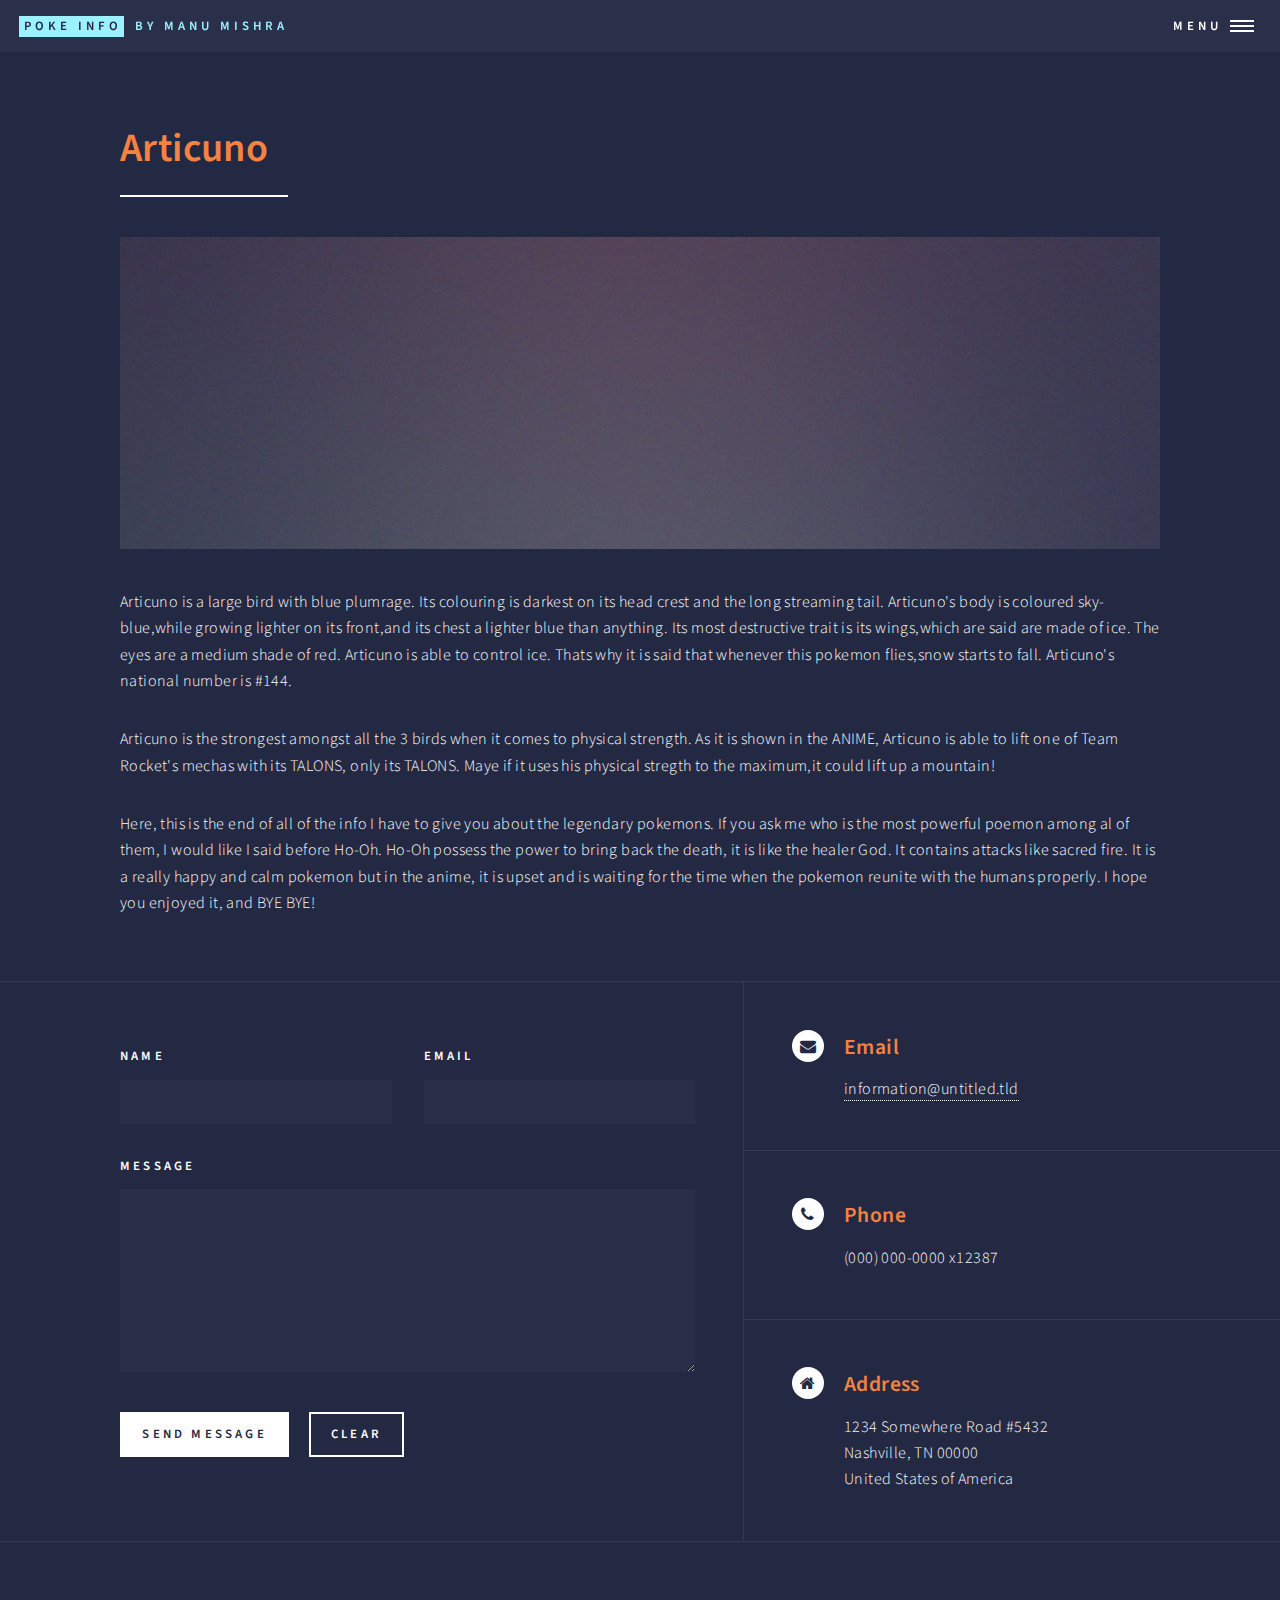
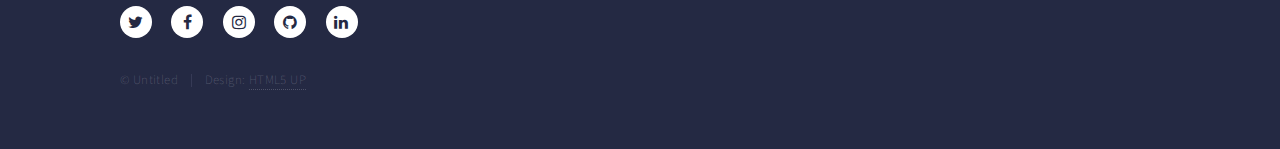
==== commit afc5d4fe: "edit" ====
--- a/generic.html
+++ b/generic.html
@@ -32,7 +32,7 @@
 						<ul class="links">
 							<li><a href="index.html">Home</a></li>
 							<li><a href="landing.html">Strength Facts and Abilities</a></li>
-							<li><a href="generic.html">Articuno's Info</a></li>
+							<li><a href="generic.html">Articuno and Conclusion</a></li>
 							<li><a href="elements.html">Elements</a></li>
 						</ul>
 						<ul class="actions vertical">
@@ -48,12 +48,12 @@
 							<section id="one">
 								<div class="inner">
 									<header class="major">
-										<h1>Generic</h1>
+										<h1>Articuno</h1>
 									</header>
 									<span class="image main"><img src="images/pic11.jpg" alt="" /></span>
-									<p>Donec eget ex magna. Interdum et malesuada fames ac ante ipsum primis in faucibus. Pellentesque venenatis dolor imperdiet dolor mattis sagittis. Praesent rutrum sem diam, vitae egestas enim auctor sit amet. Pellentesque leo mauris, consectetur id ipsum sit amet, fergiat. Pellentesque in mi eu massa lacinia malesuada et a elit. Donec urna ex, lacinia in purus ac, pretium pulvinar mauris. Curabitur sapien risus, commodo eget turpis at, elementum convallis elit. Pellentesque enim turpis, hendrerit.</p>
-									<p>Lorem ipsum dolor sit amet, consectetur adipiscing elit. Duis dapibus rutrum facilisis. Class aptent taciti sociosqu ad litora torquent per conubia nostra, per inceptos himenaeos. Etiam tristique libero eu nibh porttitor fermentum. Nullam venenatis erat id vehicula viverra. Nunc ultrices eros ut ultricies condimentum. Mauris risus lacus, blandit sit amet venenatis non, bibendum vitae dolor. Nunc lorem mauris, fringilla in aliquam at, euismod in lectus. Pellentesque habitant morbi tristique senectus et netus et malesuada fames ac turpis egestas. In non lorem sit amet elit placerat maximus. Pellentesque aliquam maximus risus, vel sed vehicula.</p>
-									<p>Interdum et malesuada fames ac ante ipsum primis in faucibus. Pellentesque venenatis dolor imperdiet dolor mattis sagittis. Praesent rutrum sem diam, vitae egestas enim auctor sit amet. Pellentesque leo mauris, consectetur id ipsum sit amet, fersapien risus, commodo eget turpis at, elementum convallis elit. Pellentesque enim turpis, hendrerit tristique lorem ipsum dolor.</p>
+									<p>Articuno is a large bird with blue plumrage.  Its colouring is darkest on its head crest and the long streaming tail. Articuno's body is coloured sky-blue,while growing lighter on its front,and its chest a lighter blue than anything. Its most destructive trait is its wings,which are said are made of ice. The eyes are a medium shade of red. Articuno is able to control ice. Thats why it is said that whenever this pokemon flies,snow starts to fall. Articuno's national number is #144. </p>
+									<p>Articuno is the strongest amongst all the 3 birds when it comes to physical strength. As it is shown in the ANIME, Articuno is able to lift one of Team Rocket's mechas with its TALONS, only its TALONS. Maye if it uses his physical stregth to the maximum,it could lift up a mountain!</p>
+									<p> Here, this is the end of all of the info I have to give you about the legendary pokemons. If you ask me who is the most powerful poemon among al of them, I would like I said before Ho-Oh. Ho-Oh possess the power to bring back the death, it is like the healer God. It contains attacks like sacred fire. It is a really happy and calm pokemon but in the anime, it is upset and is waiting for the time when the pokemon reunite with the humans properly. I hope you enjoyed it, and BYE BYE!</p>
 								</div>
 							</section>
 
